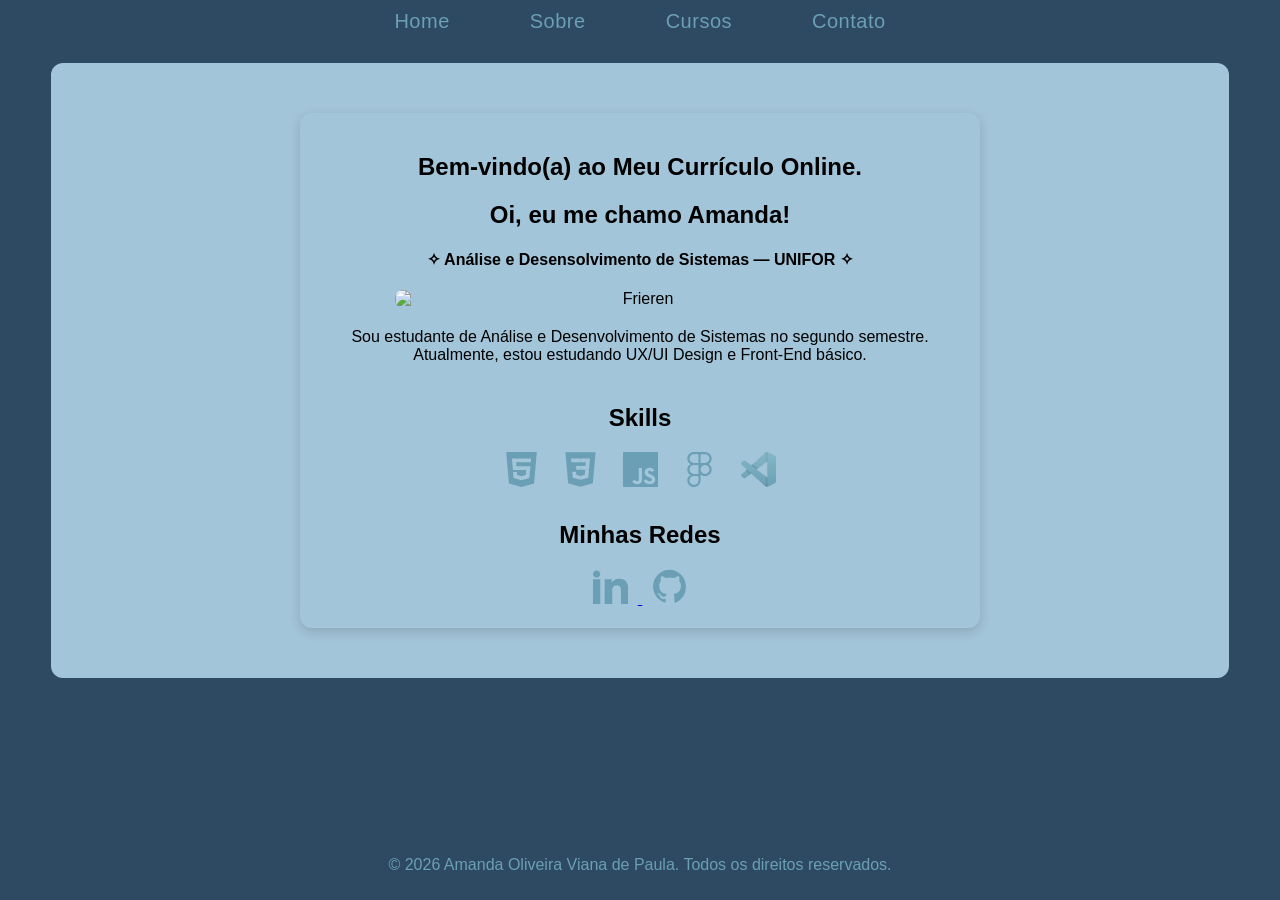
==== index.html @ 73c9b3f7 "Add files via upload" ====
<!DOCTYPE html>
<html lang="pt-br">
<head>
    <meta charset="UTF-8">
    <meta name="viewport" content="width=device-width, initial-scale=1.0">
    <link rel="stylesheet" href="styles.css">
    <title>Amanda Oliveira | Currículo Online</title>
</head>
<header>
    <nav>
        <ul>
        <li><a href="index.html">Home</a></li>  
        <li><a href="sobre.html">Sobre</a></li>  
        <li><a href="cursos.html">Cursos</a></li>  
        <li><a href="contato.html">Contato</a></li>  
        </ul>
    </nav>
</header>

<main>
    <section id="Home" class="container">
        <div class="item">
        <h1>Bem-vindo(a) ao Meu Currículo Online.</h1>
        <h2>Oi, eu me chamo Amanda!</h2>
        <h4>✧ Análise e Desensolvimento de Sistemas — UNIFOR ✧</h4>
        <img src="https://media1.tenor.com/m/rEOo9naX1yYAAAAd/anime-frieren.gif" alt="Frieren" class="frieren-gifs">
        <p>Sou estudante de Análise e Desenvolvimento de Sistemas no segundo semestre. Atualmente, estou estudando UX/UI Design e Front-End básico.</p>
        <h2 style="margin-top: 40px;">Skills</h2>
        <svg role="img" width="35" height="35" viewBox="0 0 24 24" fill="#6A9FB5" xmlns="http://www.w3.org/2000/svg"><title>HTML5</title><path d="M1.5 0h21l-1.91 21.563L11.977 24l-8.564-2.438L1.5 0zm7.031 9.75l-.232-2.718 10.059.003.23-2.622L5.412 4.41l.698 8.01h9.126l-.326 3.426-2.91.804-2.955-.81-.188-2.11H6.248l.33 4.171L12 19.351l5.379-1.443.744-8.157H8.531z"/></svg>
        <svg width="35" height="35" viewBox="0 0 128 128">
        <path fill="#6A9FB5" d="M18.814 114.123L8.76 1.352h110.48l-10.064 112.754-45.243 12.543-45.119-12.526z"></path><title>CSS3</title><path fill="#6A9FB5" d="M64.001 117.062l36.559-10.136 8.601-96.354h-45.16v106.49z"></path><path fill="#A3C5D9" d="M64.001 51.429h18.302l1.264-14.163H64.001V23.435h34.682l-.332 3.711-3.4 38.114h-30.95V51.429z"></path><path fill="#A3C5D9" d="M64.083 87.349l-.061.018-15.403-4.159-.985-11.031H33.752l1.937 21.717 28.331 7.863.063-.018v-14.39z"></path><path fill="#A3C5D9" d="M81.127 64.675l-1.666 18.522-15.426 4.164v14.39l28.354-7.858.208-2.337 2.406-26.881H81.127z"></path><path fill="#A3C5D9" d="M64.048 23.435v13.831H30.64l-.277-3.108-.63-7.012-.331-3.711h34.646zm-.047 27.996v13.831H48.792l-.277-3.108-.631-7.012-.33-3.711h16.447z"></path>
        </svg>
        <svg role="img" width="35" height="35" viewBox="0 0 24 24" fill="#6A9FB5" xmlns="http://www.w3.org/2000/svg"><title>JavaScript</title><path d="M0 0h24v24H0V0zm22.034 18.276c-.175-1.095-.888-2.015-3.003-2.873-.736-.345-1.554-.585-1.797-1.14-.091-.33-.105-.51-.046-.705.15-.646.915-.84 1.515-.66.39.12.75.42.976.9 1.034-.676 1.034-.676 1.755-1.125-.27-.42-.404-.601-.586-.78-.63-.705-1.469-1.065-2.834-1.034l-.705.089c-.676.165-1.32.525-1.71 1.005-1.14 1.291-.811 3.541.569 4.471 1.365 1.02 3.361 1.244 3.616 2.205.24 1.17-.87 1.545-1.966 1.41-.811-.18-1.26-.586-1.755-1.336l-1.83 1.051c.21.48.45.689.81 1.109 1.74 1.756 6.09 1.666 6.871-1.004.029-.09.24-.705.074-1.65l.046.067zm-8.983-7.245h-2.248c0 1.938-.009 3.864-.009 5.805 0 1.232.063 2.363-.138 2.711-.33.689-1.18.601-1.566.48-.396-.196-.597-.466-.83-.855-.063-.105-.11-.196-.127-.196l-1.825 1.125c.305.63.75 1.172 1.324 1.517.855.51 2.004.675 3.207.405.783-.226 1.458-.691 1.811-1.411.51-.93.402-2.07.397-3.346.012-2.054 0-4.109 0-6.179l.004-.056z"/></svg>
        <svg role="img" width="35" height="35" viewBox="0 0 24 24" fill="#6A9FB5" xmlns="http://www.w3.org/2000/svg"><title>Figma</title><path d="M15.852 8.981h-4.588V0h4.588c2.476 0 4.49 2.014 4.49 4.49s-2.014 4.491-4.49 4.491zM12.735 7.51h3.117c1.665 0 3.019-1.355 3.019-3.019s-1.355-3.019-3.019-3.019h-3.117V7.51zm0 1.471H8.148c-2.476 0-4.49-2.014-4.49-4.49S5.672 0 8.148 0h4.588v8.981zm-4.587-7.51c-1.665 0-3.019 1.355-3.019 3.019s1.354 3.02 3.019 3.02h3.117V1.471H8.148zm4.587 15.019H8.148c-2.476 0-4.49-2.014-4.49-4.49s2.014-4.49 4.49-4.49h4.588v8.98zM8.148 8.981c-1.665 0-3.019 1.355-3.019 3.019s1.355 3.019 3.019 3.019h3.117V8.981H8.148zM8.172 24c-2.489 0-4.515-2.014-4.515-4.49s2.014-4.49 4.49-4.49h4.588v4.441c0 2.503-2.047 4.539-4.563 4.539zm-.024-7.51a3.023 3.023 0 0 0-3.019 3.019c0 1.665 1.365 3.019 3.044 3.019 1.705 0 3.093-1.376 3.093-3.068v-2.97H8.148zm7.704 0h-.098c-2.476 0-4.49-2.014-4.49-4.49s2.014-4.49 4.49-4.49h.098c2.476 0 4.49 2.014 4.49 4.49s-2.014 4.49-4.49 4.49zm-.097-7.509c-1.665 0-3.019 1.355-3.019 3.019s1.355 3.019 3.019 3.019h.098c1.665 0 3.019-1.355 3.019-3.019s-1.355-3.019-3.019-3.019h-.098z"/></svg>
        <svg width="35" height="35" viewBox="0 0 128 128"><title>VS Code</title>
        <mask id="a" width="128" height="128" x="0" y="0" maskUnits="userSpaceOnUse" style="mask-type:alpha"><path fill="#6A9FB5" fill-rule="evenodd" d="M90.767 127.126a7.968 7.968 0 0 0 6.35-.244l26.353-12.681a8 8 0 0 0 4.53-7.209V21.009a8 8 0 0 0-4.53-7.21L97.117 1.12a7.97 7.97 0 0 0-9.093 1.548l-50.45 46.026L15.6 32.013a5.328 5.328 0 0 0-6.807.302l-7.048 6.411a5.335 5.335 0 0 0-.006 7.888L20.796 64 1.74 81.387a5.336 5.336 0 0 0 .006 7.887l7.048 6.411a5.327 5.327 0 0 0 6.807.303l21.974-16.68 50.45 46.025a7.96 7.96 0 0 0 2.743 1.793Zm5.252-92.183L57.74 64l38.28 29.058V34.943Z" clip-rule="evenodd"></path></mask><g mask="url(#a)"><path fill="#6A9FB5" d="M123.471 13.82 97.097 1.12A7.973 7.973 0 0 0 88 2.668L1.662 81.387a5.333 5.333 0 0 0 .006 7.887l7.052 6.411a5.333 5.333 0 0 0 6.811.303l103.971-78.875c3.488-2.646 8.498-.158 8.498 4.22v-.306a8.001 8.001 0 0 0-4.529-7.208Z"></path><g filter="url(#b)"><path fill="#6A9FB5" d="m123.471 114.181-26.374 12.698A7.973 7.973 0 0 1 88 125.333L1.662 46.613a5.333 5.333 0 0 1 .006-7.887l7.052-6.411a5.333 5.333 0 0 1 6.811-.303l103.971 78.874c3.488 2.647 8.498.159 8.498-4.219v.306a8.001 8.001 0 0 1-4.529 7.208Z"></path></g><g filter="url(#c)"><path fill="#6A9FB5" d="M97.098 126.882A7.977 7.977 0 0 1 88 125.333c2.952 2.952 8 .861 8-3.314V5.98c0-4.175-5.048-6.266-8-3.313a7.977 7.977 0 0 1 9.098-1.549L123.467 13.8A8 8 0 0 1 128 21.01v85.982a8 8 0 0 1-4.533 7.21l-26.369 12.681Z"></path></g><path fill="url(#d)" fill-rule="evenodd" d="M90.69 127.126a7.968 7.968 0 0 0 6.349-.244l26.353-12.681a8 8 0 0 0 4.53-7.21V21.009a8 8 0 0 0-4.53-7.21L97.039 1.12a7.97 7.97 0 0 0-9.093 1.548l-50.45 46.026-21.974-16.68a5.328 5.328 0 0 0-6.807.302l-7.048 6.411a5.336 5.336 0 0 0-.006 7.888L20.718 64 1.662 81.386a5.335 5.335 0 0 0 .006 7.888l7.048 6.411a5.328 5.328 0 0 0 6.807.303l21.975-16.681 50.45 46.026a7.959 7.959 0 0 0 2.742 1.793Zm5.252-92.184L57.662 64l38.28 29.057V34.943Z" clip-rule="evenodd" opacity="0.25" style="mix-blend-mode:overlay"></path></g><defs><filter id="b" width="144.744" height="113.408" x="-8.41115" y="22.5944" color-interpolation-filters="sRGB" filterUnits="userSpaceOnUse"><feFlood flood-opacity="0" result="BackgroundImageFix"></feFlood><feColorMatrix in="SourceAlpha" result="hardAlpha" values="0 0 0 0 0 0 0 0 0 0 0 0 0 0 0 0 0 0 127 0"></feColorMatrix><feOffset></feOffset><feGaussianBlur stdDeviation="4.16667"></feGaussianBlur><feColorMatrix values="0 0 0 0 0 0 0 0 0 0 0 0 0 0 0 0 0 0 0.25 0"></feColorMatrix><feBlend in2="BackgroundImageFix" mode="overlay" result="effect1_dropShadow_1_36"></feBlend><feBlend in="SourceGraphic" in2="effect1_dropShadow_1_36" result="shape"></feBlend></filter><filter id="c" width="56.6667" height="144.007" x="79.6667" y="-8.0035" color-interpolation-filters="sRGB" filterUnits="userSpaceOnUse"><feFlood flood-opacity="0" result="BackgroundImageFix"></feFlood><feColorMatrix in="SourceAlpha" result="hardAlpha" values="0 0 0 0 0 0 0 0 0 0 0 0 0 0 0 0 0 0 127 0"></feColorMatrix><feOffset></feOffset><feGaussianBlur stdDeviation="4.16667"></feGaussianBlur><feColorMatrix values="0 0 0 0 0 0 0 0 0 0 0 0 0 0 0 0 0 0 0.25 0"></feColorMatrix><feBlend in2="BackgroundImageFix" mode="overlay" result="effect1_dropShadow_1_36"></feBlend><feBlend in="SourceGraphic" in2="effect1_dropShadow_1_36" result="shape"></feBlend></filter><linearGradient id="d" x1="63.9222" x2="63.9222" y1="0.329902" y2="127.67" gradientUnits="userSpaceOnUse"><stop stop-color="#fff"></stop><stop offset="1" stop-color="#fff" stop-opacity="0"></stop></linearGradient></defs>
        </svg>
        <h2 style="margin-top: 30px;">Minhas Redes</h2>
       <a href="https://www.linkedin.com/in/amanda-oliveira-7553b13a8/" target="_blank">
       <svg width="35" height="35" viewBox="0 0 24 24" fill="#6A9FB5">
        <path d="M4.98 3.5C4.98 4.88 3.87 6 2.5 6S0 4.88 0 3.5 1.12 1 2.5 1 4.98 2.12 4.98 3.5zM0 24h5V7H0v17zM8 7h4.8v2.3h.1c.7-1.3 2.4-2.6 5-2.6 5.3 0 6.3 3.5 6.3 8v9.3h-5v-8.2c0-2-.04-4.6-2.8-4.6-2.8 0-3.2 2.2-3.2 4.4V24H8V7z"/>
        </svg>
        </a>
        <a href="https://github.com/amandaolivip" target="_blank">
        <svg width="35" height="35" viewBox="0 0 24 24" fill="#6A9FB5">
    <path d="M12 .5C5.73.5.75 5.7.75 12c0 5.1 3.29 9.45 7.86 10.98.58.1.79-.26.79-.57v-2.02c-3.2.7-3.87-1.38-3.87-1.38-.53-1.36-1.3-1.72-1.3-1.72-1.06-.74.08-.73.08-.73 1.17.08 1.79 1.23 1.79 1.23 1.04 1.8 2.73 1.28 3.4.98.1-.77.41-1.28.74-1.57-2.56-.3-5.25-1.32-5.25-5.85 0-1.29.45-2.35 1.19-3.18-.12-.3-.52-1.52.12-3.17 0 0 .97-.32 3.2 1.22a10.9 10.9 0 0 1 5.83 0c2.23-1.54 3.2-1.22 3.2-1.22.64 1.65.24 2.87.12 3.17.74.83 1.19 1.89 1.19 3.18 0 4.54-2.69 5.54-5.26 5.84.42.36.79 1.08.79 2.19v3.24c0 .31.21.67.8.56A11.5 11.5 0 0 0 23.25 12C23.25 5.7 18.27.5 12 .5z"/>
  </svg>
</a>
    </div>
    </section>
</main>

<footer>
    <p>&copy; 2026 Amanda Oliveira Viana de Paula. Todos os direitos reservados.</p>
</footer>

</body>
</body>
</html>
---- styles.css ----
/* Estilos gerais */
* {
  box-sizing: border-box;
}

body {
  background-color:#2E4A62;
  font-family: 'Franklin Gothic Medium', 'Arial Narrow', Arial, sans-serif; 
  margin: 0;
  padding: 0;
  display: flex;
  flex-direction: column;
  min-height: 100vh;
}

main {
  flex: 1;
}

header {
  color: #fff;
  padding: 10px 0;
}

nav ul {
  list-style-type: none;
  margin: 0;
  padding: 0;
  text-align: center;
  display: flex;
  justify-content: center;
}

nav ul li {
  margin: 0 15px;
}

nav ul li a {
  color: #6A9FB5;
  font-size: 18px;
  font-weight: 600;
  letter-spacing: 0.5px;
  text-decoration: none;
}

main {
  padding: 20px;
  text-align: center;
}

footer {
  color:#6A9FB5;
  text-align: center;
  padding: 10px 0;
  position: static;
  bottom: 0;
  width: 100%;
  margin: auto;
}

form {
  display: inline-block;
  text-align: left;
}

form label {
  display: block;
  margin-top: 10px;
}

form textarea {
  width: 100%;
  max-width: 400px;
  max-height: 400px;
}

/* Layouts de Seções */
section {
  margin: 20px 0;
}

.frieren-gifs {
  width: 100%;
  max-width: 490px;
  height:auto;
  display: block;
  margin: 0 auto;
  margin-bottom: 20px;
  border-radius: 8px;
}

.container {
 background-color: #A3C5D9;
 display: flex;
 flex-wrap: wrap;
 justify-content: center;
 padding: 10px;
 width: 100%;
 border-radius: 12px;
}

.item {
  padding: 20px;
  margin: 10px;
  flex: 1 1 300px;
  text-align: center;
  max-width: 500px;
  width:100%;
  border-radius: 12px;
  box-shadow: 0 4px 12px  
  rgba(0,0,0,0.15);
}
 

svg {
  transition: transform 0.2s;
  margin: 0 10px;
}

svg:hover {
  transform: scale(1.1);
}

#table-projetos {
  width:100%;
  text-align: center;
}

@media (min-width: 768px) {
  .container {
    width: 95%;
    max-width: 1500px;
    margin: 0 auto;
    padding: 40px;
  }
  .item {
    max-width: 680px;
    flex: 1 1 450px;
    transition: transform 0.2s ease;
  }
  .item:hover {
    transform: translateY(-3px);
  }
  nav ul {
    justify-content: center;
    gap: 30px;
  }
  nav ul li a {
    position: relative;
    font-size: 20px;
    font-weight: 500;
    text-decoration: none;
    padding: 6px 10px;
    border-radius: 10px;
    transition: all 0.2s ease;
  }
  nav ul li a::after {
    content: "";
    position: absolute;
    left: 50%;
    bottom: -4px;
    width: 0%;
    height: 2px;
    transition: width 0.25s ease;
    transform: translateX(-50%);
    background-color:#6A9FB5;
  }
  nav ul li a:hover::after {
    width: 70%;
  }
}

@media (max-width: 768px) {
  .item {
    max-width: 100%;
    padding: 15px;
  }
  h1 {
    font-size: 1.8rem;
  }
  h2 {
    font-size: 1.5rem;
  }
  h4 {
    font-size: 1rem;
  }
  p {
    font-size: 0.95rem;
    line-height: 1.5;
  }
  nav ul {
    flex-wrap: wrap;
    gap: 10px;
  }
  nav ul li {
    margin: 0;
  }
  nav ul li a {
    font-size: 16px;
    padding: 10px 14px;
    display: inline-block;
  }
  nav ul li a:active {
    transform: scale(0.95);
  }
}
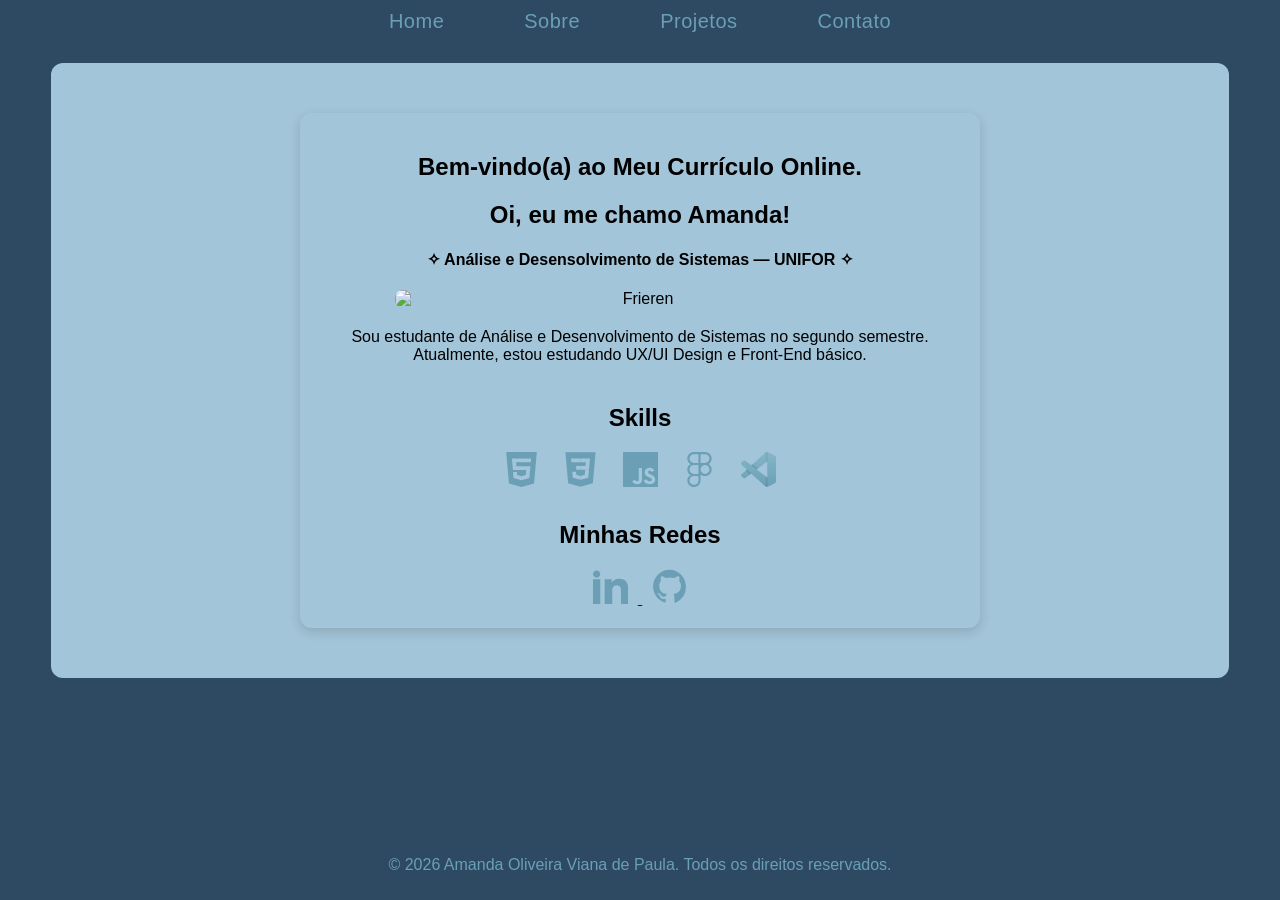
==== commit 58b1420f: "Add files via upload" ====
--- a/index.html
+++ b/index.html
@@ -11,7 +11,7 @@
         <ul>
         <li><a href="index.html">Home</a></li>  
         <li><a href="sobre.html">Sobre</a></li>  
-        <li><a href="cursos.html">Cursos</a></li>  
+        <li><a href="projetos.html">Projetos</a></li>  
         <li><a href="contato.html">Contato</a></li>  
         </ul>
     </nav>
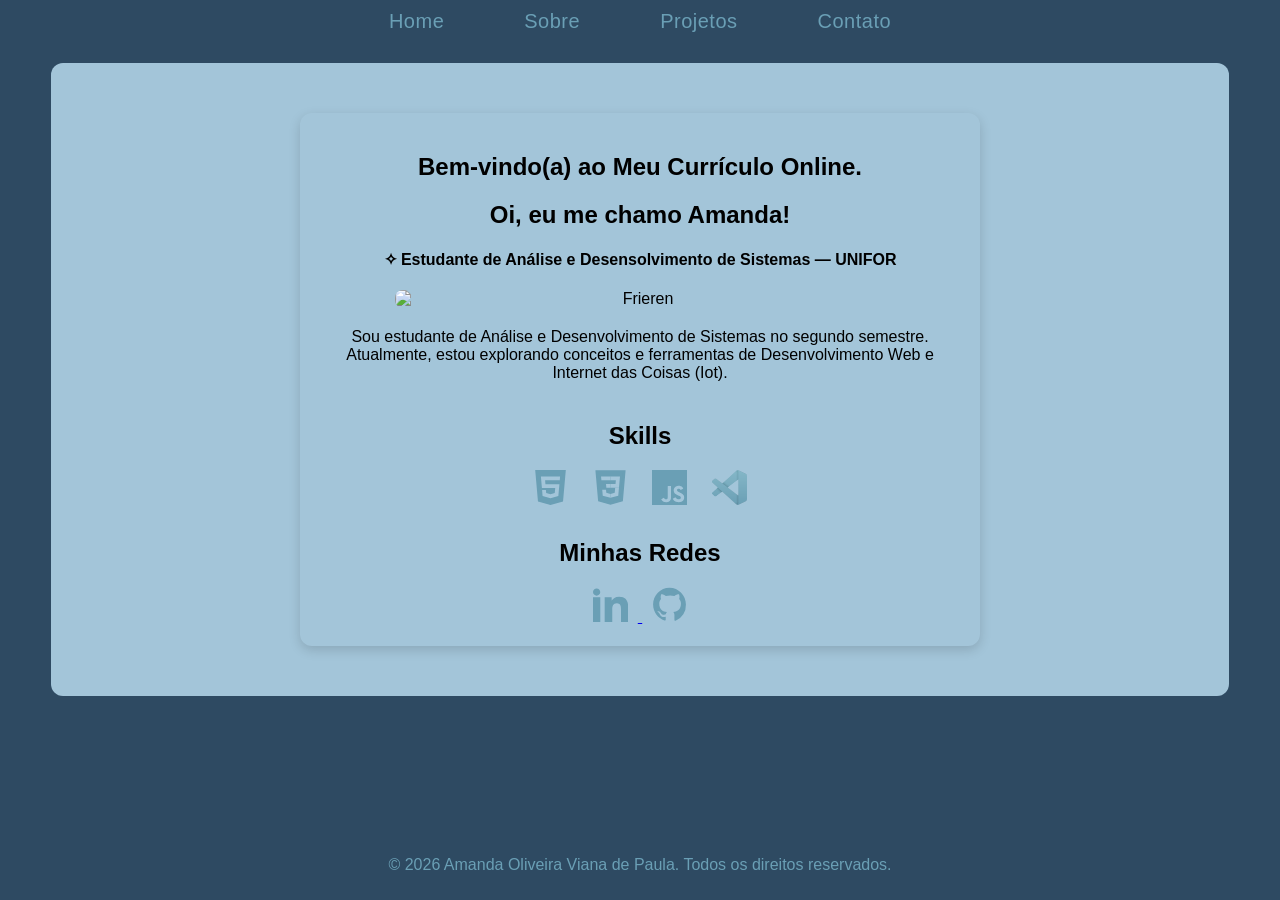
==== commit 834528ca: "Add files via upload" ====
--- a/index.html
+++ b/index.html
@@ -22,16 +22,15 @@
         <div class="item">
         <h1>Bem-vindo(a) ao Meu Currículo Online.</h1>
         <h2>Oi, eu me chamo Amanda!</h2>
-        <h4>✧ Análise e Desensolvimento de Sistemas — UNIFOR ✧</h4>
+        <h4>✧ Estudante de Análise e Desensolvimento de Sistemas — UNIFOR</h4>
         <img src="https://media1.tenor.com/m/rEOo9naX1yYAAAAd/anime-frieren.gif" alt="Frieren" class="frieren-gifs">
-        <p>Sou estudante de Análise e Desenvolvimento de Sistemas no segundo semestre. Atualmente, estou estudando UX/UI Design e Front-End básico.</p>
+        <p>Sou estudante de Análise e Desenvolvimento de Sistemas no segundo semestre. Atualmente, estou explorando conceitos e ferramentas de Desenvolvimento Web e Internet das Coisas (Iot).</p>
         <h2 style="margin-top: 40px;">Skills</h2>
         <svg role="img" width="35" height="35" viewBox="0 0 24 24" fill="#6A9FB5" xmlns="http://www.w3.org/2000/svg"><title>HTML5</title><path d="M1.5 0h21l-1.91 21.563L11.977 24l-8.564-2.438L1.5 0zm7.031 9.75l-.232-2.718 10.059.003.23-2.622L5.412 4.41l.698 8.01h9.126l-.326 3.426-2.91.804-2.955-.81-.188-2.11H6.248l.33 4.171L12 19.351l5.379-1.443.744-8.157H8.531z"/></svg>
         <svg width="35" height="35" viewBox="0 0 128 128">
         <path fill="#6A9FB5" d="M18.814 114.123L8.76 1.352h110.48l-10.064 112.754-45.243 12.543-45.119-12.526z"></path><title>CSS3</title><path fill="#6A9FB5" d="M64.001 117.062l36.559-10.136 8.601-96.354h-45.16v106.49z"></path><path fill="#A3C5D9" d="M64.001 51.429h18.302l1.264-14.163H64.001V23.435h34.682l-.332 3.711-3.4 38.114h-30.95V51.429z"></path><path fill="#A3C5D9" d="M64.083 87.349l-.061.018-15.403-4.159-.985-11.031H33.752l1.937 21.717 28.331 7.863.063-.018v-14.39z"></path><path fill="#A3C5D9" d="M81.127 64.675l-1.666 18.522-15.426 4.164v14.39l28.354-7.858.208-2.337 2.406-26.881H81.127z"></path><path fill="#A3C5D9" d="M64.048 23.435v13.831H30.64l-.277-3.108-.63-7.012-.331-3.711h34.646zm-.047 27.996v13.831H48.792l-.277-3.108-.631-7.012-.33-3.711h16.447z"></path>
         </svg>
         <svg role="img" width="35" height="35" viewBox="0 0 24 24" fill="#6A9FB5" xmlns="http://www.w3.org/2000/svg"><title>JavaScript</title><path d="M0 0h24v24H0V0zm22.034 18.276c-.175-1.095-.888-2.015-3.003-2.873-.736-.345-1.554-.585-1.797-1.14-.091-.33-.105-.51-.046-.705.15-.646.915-.84 1.515-.66.39.12.75.42.976.9 1.034-.676 1.034-.676 1.755-1.125-.27-.42-.404-.601-.586-.78-.63-.705-1.469-1.065-2.834-1.034l-.705.089c-.676.165-1.32.525-1.71 1.005-1.14 1.291-.811 3.541.569 4.471 1.365 1.02 3.361 1.244 3.616 2.205.24 1.17-.87 1.545-1.966 1.41-.811-.18-1.26-.586-1.755-1.336l-1.83 1.051c.21.48.45.689.81 1.109 1.74 1.756 6.09 1.666 6.871-1.004.029-.09.24-.705.074-1.65l.046.067zm-8.983-7.245h-2.248c0 1.938-.009 3.864-.009 5.805 0 1.232.063 2.363-.138 2.711-.33.689-1.18.601-1.566.48-.396-.196-.597-.466-.83-.855-.063-.105-.11-.196-.127-.196l-1.825 1.125c.305.63.75 1.172 1.324 1.517.855.51 2.004.675 3.207.405.783-.226 1.458-.691 1.811-1.411.51-.93.402-2.07.397-3.346.012-2.054 0-4.109 0-6.179l.004-.056z"/></svg>
-        <svg role="img" width="35" height="35" viewBox="0 0 24 24" fill="#6A9FB5" xmlns="http://www.w3.org/2000/svg"><title>Figma</title><path d="M15.852 8.981h-4.588V0h4.588c2.476 0 4.49 2.014 4.49 4.49s-2.014 4.491-4.49 4.491zM12.735 7.51h3.117c1.665 0 3.019-1.355 3.019-3.019s-1.355-3.019-3.019-3.019h-3.117V7.51zm0 1.471H8.148c-2.476 0-4.49-2.014-4.49-4.49S5.672 0 8.148 0h4.588v8.981zm-4.587-7.51c-1.665 0-3.019 1.355-3.019 3.019s1.354 3.02 3.019 3.02h3.117V1.471H8.148zm4.587 15.019H8.148c-2.476 0-4.49-2.014-4.49-4.49s2.014-4.49 4.49-4.49h4.588v8.98zM8.148 8.981c-1.665 0-3.019 1.355-3.019 3.019s1.355 3.019 3.019 3.019h3.117V8.981H8.148zM8.172 24c-2.489 0-4.515-2.014-4.515-4.49s2.014-4.49 4.49-4.49h4.588v4.441c0 2.503-2.047 4.539-4.563 4.539zm-.024-7.51a3.023 3.023 0 0 0-3.019 3.019c0 1.665 1.365 3.019 3.044 3.019 1.705 0 3.093-1.376 3.093-3.068v-2.97H8.148zm7.704 0h-.098c-2.476 0-4.49-2.014-4.49-4.49s2.014-4.49 4.49-4.49h.098c2.476 0 4.49 2.014 4.49 4.49s-2.014 4.49-4.49 4.49zm-.097-7.509c-1.665 0-3.019 1.355-3.019 3.019s1.355 3.019 3.019 3.019h.098c1.665 0 3.019-1.355 3.019-3.019s-1.355-3.019-3.019-3.019h-.098z"/></svg>
         <svg width="35" height="35" viewBox="0 0 128 128"><title>VS Code</title>
         <mask id="a" width="128" height="128" x="0" y="0" maskUnits="userSpaceOnUse" style="mask-type:alpha"><path fill="#6A9FB5" fill-rule="evenodd" d="M90.767 127.126a7.968 7.968 0 0 0 6.35-.244l26.353-12.681a8 8 0 0 0 4.53-7.209V21.009a8 8 0 0 0-4.53-7.21L97.117 1.12a7.97 7.97 0 0 0-9.093 1.548l-50.45 46.026L15.6 32.013a5.328 5.328 0 0 0-6.807.302l-7.048 6.411a5.335 5.335 0 0 0-.006 7.888L20.796 64 1.74 81.387a5.336 5.336 0 0 0 .006 7.887l7.048 6.411a5.327 5.327 0 0 0 6.807.303l21.974-16.68 50.45 46.025a7.96 7.96 0 0 0 2.743 1.793Zm5.252-92.183L57.74 64l38.28 29.058V34.943Z" clip-rule="evenodd"></path></mask><g mask="url(#a)"><path fill="#6A9FB5" d="M123.471 13.82 97.097 1.12A7.973 7.973 0 0 0 88 2.668L1.662 81.387a5.333 5.333 0 0 0 .006 7.887l7.052 6.411a5.333 5.333 0 0 0 6.811.303l103.971-78.875c3.488-2.646 8.498-.158 8.498 4.22v-.306a8.001 8.001 0 0 0-4.529-7.208Z"></path><g filter="url(#b)"><path fill="#6A9FB5" d="m123.471 114.181-26.374 12.698A7.973 7.973 0 0 1 88 125.333L1.662 46.613a5.333 5.333 0 0 1 .006-7.887l7.052-6.411a5.333 5.333 0 0 1 6.811-.303l103.971 78.874c3.488 2.647 8.498.159 8.498-4.219v.306a8.001 8.001 0 0 1-4.529 7.208Z"></path></g><g filter="url(#c)"><path fill="#6A9FB5" d="M97.098 126.882A7.977 7.977 0 0 1 88 125.333c2.952 2.952 8 .861 8-3.314V5.98c0-4.175-5.048-6.266-8-3.313a7.977 7.977 0 0 1 9.098-1.549L123.467 13.8A8 8 0 0 1 128 21.01v85.982a8 8 0 0 1-4.533 7.21l-26.369 12.681Z"></path></g><path fill="url(#d)" fill-rule="evenodd" d="M90.69 127.126a7.968 7.968 0 0 0 6.349-.244l26.353-12.681a8 8 0 0 0 4.53-7.21V21.009a8 8 0 0 0-4.53-7.21L97.039 1.12a7.97 7.97 0 0 0-9.093 1.548l-50.45 46.026-21.974-16.68a5.328 5.328 0 0 0-6.807.302l-7.048 6.411a5.336 5.336 0 0 0-.006 7.888L20.718 64 1.662 81.386a5.335 5.335 0 0 0 .006 7.888l7.048 6.411a5.328 5.328 0 0 0 6.807.303l21.975-16.681 50.45 46.026a7.959 7.959 0 0 0 2.742 1.793Zm5.252-92.184L57.662 64l38.28 29.057V34.943Z" clip-rule="evenodd" opacity="0.25" style="mix-blend-mode:overlay"></path></g><defs><filter id="b" width="144.744" height="113.408" x="-8.41115" y="22.5944" color-interpolation-filters="sRGB" filterUnits="userSpaceOnUse"><feFlood flood-opacity="0" result="BackgroundImageFix"></feFlood><feColorMatrix in="SourceAlpha" result="hardAlpha" values="0 0 0 0 0 0 0 0 0 0 0 0 0 0 0 0 0 0 127 0"></feColorMatrix><feOffset></feOffset><feGaussianBlur stdDeviation="4.16667"></feGaussianBlur><feColorMatrix values="0 0 0 0 0 0 0 0 0 0 0 0 0 0 0 0 0 0 0.25 0"></feColorMatrix><feBlend in2="BackgroundImageFix" mode="overlay" result="effect1_dropShadow_1_36"></feBlend><feBlend in="SourceGraphic" in2="effect1_dropShadow_1_36" result="shape"></feBlend></filter><filter id="c" width="56.6667" height="144.007" x="79.6667" y="-8.0035" color-interpolation-filters="sRGB" filterUnits="userSpaceOnUse"><feFlood flood-opacity="0" result="BackgroundImageFix"></feFlood><feColorMatrix in="SourceAlpha" result="hardAlpha" values="0 0 0 0 0 0 0 0 0 0 0 0 0 0 0 0 0 0 127 0"></feColorMatrix><feOffset></feOffset><feGaussianBlur stdDeviation="4.16667"></feGaussianBlur><feColorMatrix values="0 0 0 0 0 0 0 0 0 0 0 0 0 0 0 0 0 0 0.25 0"></feColorMatrix><feBlend in2="BackgroundImageFix" mode="overlay" result="effect1_dropShadow_1_36"></feBlend><feBlend in="SourceGraphic" in2="effect1_dropShadow_1_36" result="shape"></feBlend></filter><linearGradient id="d" x1="63.9222" x2="63.9222" y1="0.329902" y2="127.67" gradientUnits="userSpaceOnUse"><stop stop-color="#fff"></stop><stop offset="1" stop-color="#fff" stop-opacity="0"></stop></linearGradient></defs>
         </svg>
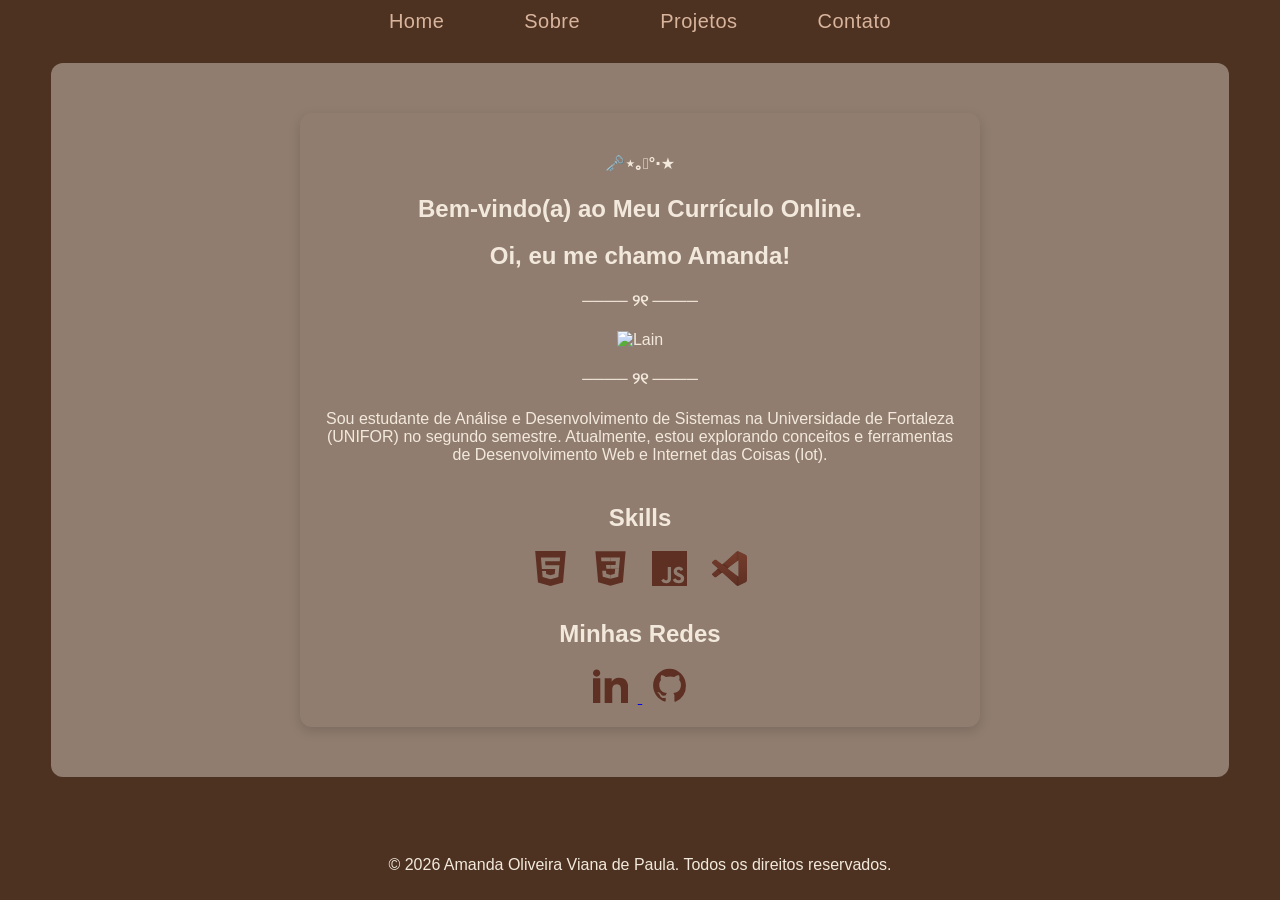
==== commit 5ffe504f: "Add files via upload" ====
--- a/index.html
+++ b/index.html
@@ -20,28 +20,30 @@
 <main>
     <section id="Home" class="container">
         <div class="item">
+        <h4>🗝️⋆｡𖦹°‧★</h4>
         <h1>Bem-vindo(a) ao Meu Currículo Online.</h1>
         <h2>Oi, eu me chamo Amanda!</h2>
-        <h4>✧ Estudante de Análise e Desensolvimento de Sistemas — UNIFOR</h4>
-        <img src="https://media1.tenor.com/m/rEOo9naX1yYAAAAd/anime-frieren.gif" alt="Frieren" class="frieren-gifs">
-        <p>Sou estudante de Análise e Desenvolvimento de Sistemas no segundo semestre. Atualmente, estou explorando conceitos e ferramentas de Desenvolvimento Web e Internet das Coisas (Iot).</p>
+        <h4>──── ୨୧ ────</h4>
+        <img src="https://giffiles.alphacoders.com/171/171474.gif" alt="Lain" class="lain.gifs">
+        <h4>──── ୨୧ ────</h4>
+        <p>Sou estudante de Análise e Desenvolvimento de Sistemas na Universidade de Fortaleza (UNIFOR) no segundo semestre. Atualmente, estou explorando conceitos e ferramentas de Desenvolvimento Web e Internet das Coisas (Iot).</p>
         <h2 style="margin-top: 40px;">Skills</h2>
-        <svg role="img" width="35" height="35" viewBox="0 0 24 24" fill="#6A9FB5" xmlns="http://www.w3.org/2000/svg"><title>HTML5</title><path d="M1.5 0h21l-1.91 21.563L11.977 24l-8.564-2.438L1.5 0zm7.031 9.75l-.232-2.718 10.059.003.23-2.622L5.412 4.41l.698 8.01h9.126l-.326 3.426-2.91.804-2.955-.81-.188-2.11H6.248l.33 4.171L12 19.351l5.379-1.443.744-8.157H8.531z"/></svg>
+        <svg role="img" width="35" height="35" viewBox="0 0 24 24" fill="#5E3023" xmlns="http://www.w3.org/2000/svg"><title>HTML5</title><path d="M1.5 0h21l-1.91 21.563L11.977 24l-8.564-2.438L1.5 0zm7.031 9.75l-.232-2.718 10.059.003.23-2.622L5.412 4.41l.698 8.01h9.126l-.326 3.426-2.91.804-2.955-.81-.188-2.11H6.248l.33 4.171L12 19.351l5.379-1.443.744-8.157H8.531z"/></svg>
         <svg width="35" height="35" viewBox="0 0 128 128">
-        <path fill="#6A9FB5" d="M18.814 114.123L8.76 1.352h110.48l-10.064 112.754-45.243 12.543-45.119-12.526z"></path><title>CSS3</title><path fill="#6A9FB5" d="M64.001 117.062l36.559-10.136 8.601-96.354h-45.16v106.49z"></path><path fill="#A3C5D9" d="M64.001 51.429h18.302l1.264-14.163H64.001V23.435h34.682l-.332 3.711-3.4 38.114h-30.95V51.429z"></path><path fill="#A3C5D9" d="M64.083 87.349l-.061.018-15.403-4.159-.985-11.031H33.752l1.937 21.717 28.331 7.863.063-.018v-14.39z"></path><path fill="#A3C5D9" d="M81.127 64.675l-1.666 18.522-15.426 4.164v14.39l28.354-7.858.208-2.337 2.406-26.881H81.127z"></path><path fill="#A3C5D9" d="M64.048 23.435v13.831H30.64l-.277-3.108-.63-7.012-.331-3.711h34.646zm-.047 27.996v13.831H48.792l-.277-3.108-.631-7.012-.33-3.711h16.447z"></path>
+        <path fill="#5E3023" d="M18.814 114.123L8.76 1.352h110.48l-10.064 112.754-45.243 12.543-45.119-12.526z"></path><title>CSS3</title><path fill="#5E3023" d="M64.001 117.062l36.559-10.136 8.601-96.354h-45.16v106.49z"></path><path fill="#907D6F" d="M64.001 51.429h18.302l1.264-14.163H64.001V23.435h34.682l-.332 3.711-3.4 38.114h-30.95V51.429z"></path><path fill="#907D6F" d="M64.083 87.349l-.061.018-15.403-4.159-.985-11.031H33.752l1.937 21.717 28.331 7.863.063-.018v-14.39z"></path><path fill="#907D6F" d="M81.127 64.675l-1.666 18.522-15.426 4.164v14.39l28.354-7.858.208-2.337 2.406-26.881H81.127z"></path><path fill="#907D6F" d="M64.048 23.435v13.831H30.64l-.277-3.108-.63-7.012-.331-3.711h34.646zm-.047 27.996v13.831H48.792l-.277-3.108-.631-7.012-.33-3.711h16.447z"></path>
         </svg>
-        <svg role="img" width="35" height="35" viewBox="0 0 24 24" fill="#6A9FB5" xmlns="http://www.w3.org/2000/svg"><title>JavaScript</title><path d="M0 0h24v24H0V0zm22.034 18.276c-.175-1.095-.888-2.015-3.003-2.873-.736-.345-1.554-.585-1.797-1.14-.091-.33-.105-.51-.046-.705.15-.646.915-.84 1.515-.66.39.12.75.42.976.9 1.034-.676 1.034-.676 1.755-1.125-.27-.42-.404-.601-.586-.78-.63-.705-1.469-1.065-2.834-1.034l-.705.089c-.676.165-1.32.525-1.71 1.005-1.14 1.291-.811 3.541.569 4.471 1.365 1.02 3.361 1.244 3.616 2.205.24 1.17-.87 1.545-1.966 1.41-.811-.18-1.26-.586-1.755-1.336l-1.83 1.051c.21.48.45.689.81 1.109 1.74 1.756 6.09 1.666 6.871-1.004.029-.09.24-.705.074-1.65l.046.067zm-8.983-7.245h-2.248c0 1.938-.009 3.864-.009 5.805 0 1.232.063 2.363-.138 2.711-.33.689-1.18.601-1.566.48-.396-.196-.597-.466-.83-.855-.063-.105-.11-.196-.127-.196l-1.825 1.125c.305.63.75 1.172 1.324 1.517.855.51 2.004.675 3.207.405.783-.226 1.458-.691 1.811-1.411.51-.93.402-2.07.397-3.346.012-2.054 0-4.109 0-6.179l.004-.056z"/></svg>
+        <svg role="img" width="35" height="35" viewBox="0 0 24 24" fill="#5E3023" xmlns="http://www.w3.org/2000/svg"><title>JavaScript</title><path d="M0 0h24v24H0V0zm22.034 18.276c-.175-1.095-.888-2.015-3.003-2.873-.736-.345-1.554-.585-1.797-1.14-.091-.33-.105-.51-.046-.705.15-.646.915-.84 1.515-.66.39.12.75.42.976.9 1.034-.676 1.034-.676 1.755-1.125-.27-.42-.404-.601-.586-.78-.63-.705-1.469-1.065-2.834-1.034l-.705.089c-.676.165-1.32.525-1.71 1.005-1.14 1.291-.811 3.541.569 4.471 1.365 1.02 3.361 1.244 3.616 2.205.24 1.17-.87 1.545-1.966 1.41-.811-.18-1.26-.586-1.755-1.336l-1.83 1.051c.21.48.45.689.81 1.109 1.74 1.756 6.09 1.666 6.871-1.004.029-.09.24-.705.074-1.65l.046.067zm-8.983-7.245h-2.248c0 1.938-.009 3.864-.009 5.805 0 1.232.063 2.363-.138 2.711-.33.689-1.18.601-1.566.48-.396-.196-.597-.466-.83-.855-.063-.105-.11-.196-.127-.196l-1.825 1.125c.305.63.75 1.172 1.324 1.517.855.51 2.004.675 3.207.405.783-.226 1.458-.691 1.811-1.411.51-.93.402-2.07.397-3.346.012-2.054 0-4.109 0-6.179l.004-.056z"/></svg>
         <svg width="35" height="35" viewBox="0 0 128 128"><title>VS Code</title>
-        <mask id="a" width="128" height="128" x="0" y="0" maskUnits="userSpaceOnUse" style="mask-type:alpha"><path fill="#6A9FB5" fill-rule="evenodd" d="M90.767 127.126a7.968 7.968 0 0 0 6.35-.244l26.353-12.681a8 8 0 0 0 4.53-7.209V21.009a8 8 0 0 0-4.53-7.21L97.117 1.12a7.97 7.97 0 0 0-9.093 1.548l-50.45 46.026L15.6 32.013a5.328 5.328 0 0 0-6.807.302l-7.048 6.411a5.335 5.335 0 0 0-.006 7.888L20.796 64 1.74 81.387a5.336 5.336 0 0 0 .006 7.887l7.048 6.411a5.327 5.327 0 0 0 6.807.303l21.974-16.68 50.45 46.025a7.96 7.96 0 0 0 2.743 1.793Zm5.252-92.183L57.74 64l38.28 29.058V34.943Z" clip-rule="evenodd"></path></mask><g mask="url(#a)"><path fill="#6A9FB5" d="M123.471 13.82 97.097 1.12A7.973 7.973 0 0 0 88 2.668L1.662 81.387a5.333 5.333 0 0 0 .006 7.887l7.052 6.411a5.333 5.333 0 0 0 6.811.303l103.971-78.875c3.488-2.646 8.498-.158 8.498 4.22v-.306a8.001 8.001 0 0 0-4.529-7.208Z"></path><g filter="url(#b)"><path fill="#6A9FB5" d="m123.471 114.181-26.374 12.698A7.973 7.973 0 0 1 88 125.333L1.662 46.613a5.333 5.333 0 0 1 .006-7.887l7.052-6.411a5.333 5.333 0 0 1 6.811-.303l103.971 78.874c3.488 2.647 8.498.159 8.498-4.219v.306a8.001 8.001 0 0 1-4.529 7.208Z"></path></g><g filter="url(#c)"><path fill="#6A9FB5" d="M97.098 126.882A7.977 7.977 0 0 1 88 125.333c2.952 2.952 8 .861 8-3.314V5.98c0-4.175-5.048-6.266-8-3.313a7.977 7.977 0 0 1 9.098-1.549L123.467 13.8A8 8 0 0 1 128 21.01v85.982a8 8 0 0 1-4.533 7.21l-26.369 12.681Z"></path></g><path fill="url(#d)" fill-rule="evenodd" d="M90.69 127.126a7.968 7.968 0 0 0 6.349-.244l26.353-12.681a8 8 0 0 0 4.53-7.21V21.009a8 8 0 0 0-4.53-7.21L97.039 1.12a7.97 7.97 0 0 0-9.093 1.548l-50.45 46.026-21.974-16.68a5.328 5.328 0 0 0-6.807.302l-7.048 6.411a5.336 5.336 0 0 0-.006 7.888L20.718 64 1.662 81.386a5.335 5.335 0 0 0 .006 7.888l7.048 6.411a5.328 5.328 0 0 0 6.807.303l21.975-16.681 50.45 46.026a7.959 7.959 0 0 0 2.742 1.793Zm5.252-92.184L57.662 64l38.28 29.057V34.943Z" clip-rule="evenodd" opacity="0.25" style="mix-blend-mode:overlay"></path></g><defs><filter id="b" width="144.744" height="113.408" x="-8.41115" y="22.5944" color-interpolation-filters="sRGB" filterUnits="userSpaceOnUse"><feFlood flood-opacity="0" result="BackgroundImageFix"></feFlood><feColorMatrix in="SourceAlpha" result="hardAlpha" values="0 0 0 0 0 0 0 0 0 0 0 0 0 0 0 0 0 0 127 0"></feColorMatrix><feOffset></feOffset><feGaussianBlur stdDeviation="4.16667"></feGaussianBlur><feColorMatrix values="0 0 0 0 0 0 0 0 0 0 0 0 0 0 0 0 0 0 0.25 0"></feColorMatrix><feBlend in2="BackgroundImageFix" mode="overlay" result="effect1_dropShadow_1_36"></feBlend><feBlend in="SourceGraphic" in2="effect1_dropShadow_1_36" result="shape"></feBlend></filter><filter id="c" width="56.6667" height="144.007" x="79.6667" y="-8.0035" color-interpolation-filters="sRGB" filterUnits="userSpaceOnUse"><feFlood flood-opacity="0" result="BackgroundImageFix"></feFlood><feColorMatrix in="SourceAlpha" result="hardAlpha" values="0 0 0 0 0 0 0 0 0 0 0 0 0 0 0 0 0 0 127 0"></feColorMatrix><feOffset></feOffset><feGaussianBlur stdDeviation="4.16667"></feGaussianBlur><feColorMatrix values="0 0 0 0 0 0 0 0 0 0 0 0 0 0 0 0 0 0 0.25 0"></feColorMatrix><feBlend in2="BackgroundImageFix" mode="overlay" result="effect1_dropShadow_1_36"></feBlend><feBlend in="SourceGraphic" in2="effect1_dropShadow_1_36" result="shape"></feBlend></filter><linearGradient id="d" x1="63.9222" x2="63.9222" y1="0.329902" y2="127.67" gradientUnits="userSpaceOnUse"><stop stop-color="#fff"></stop><stop offset="1" stop-color="#fff" stop-opacity="0"></stop></linearGradient></defs>
+        <mask id="a" width="128" height="128" x="0" y="0" maskUnits="userSpaceOnUse" style="mask-type:alpha"><path fill="#5E3023" fill-rule="evenodd" d="M90.767 127.126a7.968 7.968 0 0 0 6.35-.244l26.353-12.681a8 8 0 0 0 4.53-7.209V21.009a8 8 0 0 0-4.53-7.21L97.117 1.12a7.97 7.97 0 0 0-9.093 1.548l-50.45 46.026L15.6 32.013a5.328 5.328 0 0 0-6.807.302l-7.048 6.411a5.335 5.335 0 0 0-.006 7.888L20.796 64 1.74 81.387a5.336 5.336 0 0 0 .006 7.887l7.048 6.411a5.327 5.327 0 0 0 6.807.303l21.974-16.68 50.45 46.025a7.96 7.96 0 0 0 2.743 1.793Zm5.252-92.183L57.74 64l38.28 29.058V34.943Z" clip-rule="evenodd"></path></mask><g mask="url(#a)"><path fill="#5E3023" d="M123.471 13.82 97.097 1.12A7.973 7.973 0 0 0 88 2.668L1.662 81.387a5.333 5.333 0 0 0 .006 7.887l7.052 6.411a5.333 5.333 0 0 0 6.811.303l103.971-78.875c3.488-2.646 8.498-.158 8.498 4.22v-.306a8.001 8.001 0 0 0-4.529-7.208Z"></path><g filter="url(#b)"><path fill="#5E3023" d="m123.471 114.181-26.374 12.698A7.973 7.973 0 0 1 88 125.333L1.662 46.613a5.333 5.333 0 0 1 .006-7.887l7.052-6.411a5.333 5.333 0 0 1 6.811-.303l103.971 78.874c3.488 2.647 8.498.159 8.498-4.219v.306a8.001 8.001 0 0 1-4.529 7.208Z"></path></g><g filter="url(#c)"><path fill="#5E3023" d="M97.098 126.882A7.977 7.977 0 0 1 88 125.333c2.952 2.952 8 .861 8-3.314V5.98c0-4.175-5.048-6.266-8-3.313a7.977 7.977 0 0 1 9.098-1.549L123.467 13.8A8 8 0 0 1 128 21.01v85.982a8 8 0 0 1-4.533 7.21l-26.369 12.681Z"></path></g><path fill="url(#d)" fill-rule="evenodd" d="M90.69 127.126a7.968 7.968 0 0 0 6.349-.244l26.353-12.681a8 8 0 0 0 4.53-7.21V21.009a8 8 0 0 0-4.53-7.21L97.039 1.12a7.97 7.97 0 0 0-9.093 1.548l-50.45 46.026-21.974-16.68a5.328 5.328 0 0 0-6.807.302l-7.048 6.411a5.336 5.336 0 0 0-.006 7.888L20.718 64 1.662 81.386a5.335 5.335 0 0 0 .006 7.888l7.048 6.411a5.328 5.328 0 0 0 6.807.303l21.975-16.681 50.45 46.026a7.959 7.959 0 0 0 2.742 1.793Zm5.252-92.184L57.662 64l38.28 29.057V34.943Z" clip-rule="evenodd" opacity="0.25" style="mix-blend-mode:overlay"></path></g><defs><filter id="b" width="144.744" height="113.408" x="-8.41115" y="22.5944" color-interpolation-filters="sRGB" filterUnits="userSpaceOnUse"><feFlood flood-opacity="0" result="BackgroundImageFix"></feFlood><feColorMatrix in="SourceAlpha" result="hardAlpha" values="0 0 0 0 0 0 0 0 0 0 0 0 0 0 0 0 0 0 127 0"></feColorMatrix><feOffset></feOffset><feGaussianBlur stdDeviation="4.16667"></feGaussianBlur><feColorMatrix values="0 0 0 0 0 0 0 0 0 0 0 0 0 0 0 0 0 0 0.25 0"></feColorMatrix><feBlend in2="BackgroundImageFix" mode="overlay" result="effect1_dropShadow_1_36"></feBlend><feBlend in="SourceGraphic" in2="effect1_dropShadow_1_36" result="shape"></feBlend></filter><filter id="c" width="56.6667" height="144.007" x="79.6667" y="-8.0035" color-interpolation-filters="sRGB" filterUnits="userSpaceOnUse"><feFlood flood-opacity="0" result="BackgroundImageFix"></feFlood><feColorMatrix in="SourceAlpha" result="hardAlpha" values="0 0 0 0 0 0 0 0 0 0 0 0 0 0 0 0 0 0 127 0"></feColorMatrix><feOffset></feOffset><feGaussianBlur stdDeviation="4.16667"></feGaussianBlur><feColorMatrix values="0 0 0 0 0 0 0 0 0 0 0 0 0 0 0 0 0 0 0.25 0"></feColorMatrix><feBlend in2="BackgroundImageFix" mode="overlay" result="effect1_dropShadow_1_36"></feBlend><feBlend in="SourceGraphic" in2="effect1_dropShadow_1_36" result="shape"></feBlend></filter><linearGradient id="d" x1="63.9222" x2="63.9222" y1="0.329902" y2="127.67" gradientUnits="userSpaceOnUse"><stop stop-color="#fff"></stop><stop offset="1" stop-color="#fff" stop-opacity="0"></stop></linearGradient></defs>
         </svg>
         <h2 style="margin-top: 30px;">Minhas Redes</h2>
        <a href="https://www.linkedin.com/in/amanda-oliveira-7553b13a8/" target="_blank">
-       <svg width="35" height="35" viewBox="0 0 24 24" fill="#6A9FB5">
+       <svg width="35" height="35" viewBox="0 0 24 24" fill="#5E3023">
         <path d="M4.98 3.5C4.98 4.88 3.87 6 2.5 6S0 4.88 0 3.5 1.12 1 2.5 1 4.98 2.12 4.98 3.5zM0 24h5V7H0v17zM8 7h4.8v2.3h.1c.7-1.3 2.4-2.6 5-2.6 5.3 0 6.3 3.5 6.3 8v9.3h-5v-8.2c0-2-.04-4.6-2.8-4.6-2.8 0-3.2 2.2-3.2 4.4V24H8V7z"/>
         </svg>
         </a>
         <a href="https://github.com/amandaolivip" target="_blank">
-        <svg width="35" height="35" viewBox="0 0 24 24" fill="#6A9FB5">
+        <svg width="35" height="35" viewBox="0 0 24 24" fill="#5E3023">
     <path d="M12 .5C5.73.5.75 5.7.75 12c0 5.1 3.29 9.45 7.86 10.98.58.1.79-.26.79-.57v-2.02c-3.2.7-3.87-1.38-3.87-1.38-.53-1.36-1.3-1.72-1.3-1.72-1.06-.74.08-.73.08-.73 1.17.08 1.79 1.23 1.79 1.23 1.04 1.8 2.73 1.28 3.4.98.1-.77.41-1.28.74-1.57-2.56-.3-5.25-1.32-5.25-5.85 0-1.29.45-2.35 1.19-3.18-.12-.3-.52-1.52.12-3.17 0 0 .97-.32 3.2 1.22a10.9 10.9 0 0 1 5.83 0c2.23-1.54 3.2-1.22 3.2-1.22.64 1.65.24 2.87.12 3.17.74.83 1.19 1.89 1.19 3.18 0 4.54-2.69 5.54-5.26 5.84.42.36.79 1.08.79 2.19v3.24c0 .31.21.67.8.56A11.5 11.5 0 0 0 23.25 12C23.25 5.7 18.27.5 12 .5z"/>
   </svg>
 </a>
--- a/styles.css
+++ b/styles.css
@@ -4,8 +4,9 @@
 }
 
 body {
-  background-color:#2E4A62;
+  background-color:#4D3221;
   font-family: 'Franklin Gothic Medium', 'Arial Narrow', Arial, sans-serif; 
+  color: #F2E9DC;
   margin: 0;
   padding: 0;
   display: flex;
@@ -36,7 +37,7 @@
 }
 
 nav ul li a {
-  color: #6A9FB5;
+  color: #D9B49D;
   font-size: 18px;
   font-weight: 600;
   letter-spacing: 0.5px;
@@ -49,7 +50,7 @@
 }
 
 footer {
-  color:#6A9FB5;
+  color:#F2E9DC;
   text-align: center;
   padding: 10px 0;
   position: static;
@@ -79,7 +80,7 @@
   margin: 20px 0;
 }
 
-.frieren-gifs {
+.lain-gifs {
   width: 100%;
   max-width: 490px;
   height:auto;
@@ -90,7 +91,7 @@
 }
 
 .container {
- background-color: #A3C5D9;
+ background-color: #907D6F;
  display: flex;
  flex-wrap: wrap;
  justify-content: center;
@@ -163,7 +164,7 @@
     height: 2px;
     transition: width 0.25s ease;
     transform: translateX(-50%);
-    background-color:#6A9FB5;
+    background-color:#D9B49D;
   }
   nav ul li a:hover::after {
     width: 70%;
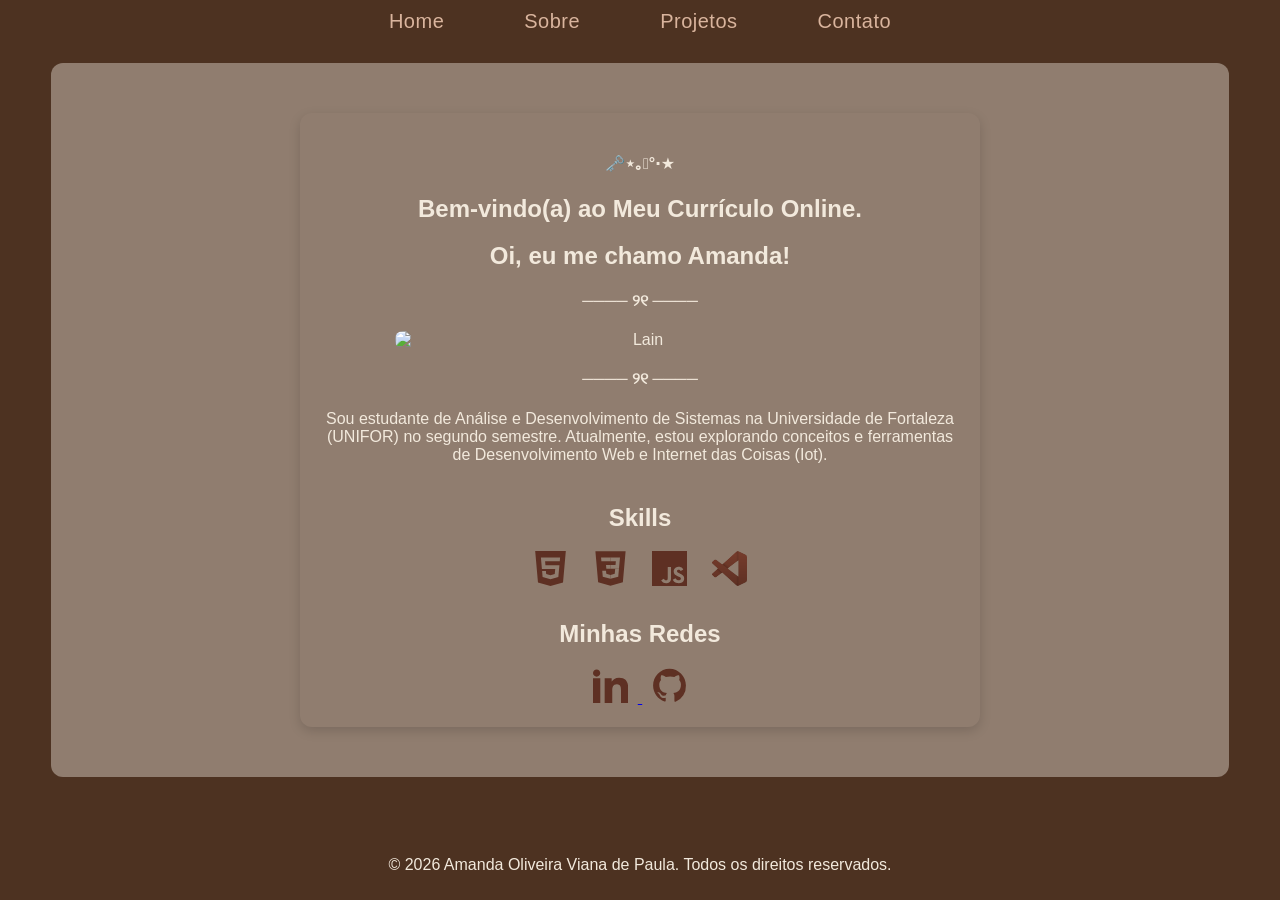
==== commit 87cac403: "Add files via upload" ====
--- a/index.html
+++ b/index.html
@@ -24,7 +24,7 @@
         <h1>Bem-vindo(a) ao Meu Currículo Online.</h1>
         <h2>Oi, eu me chamo Amanda!</h2>
         <h4>──── ୨୧ ────</h4>
-        <img src="https://giffiles.alphacoders.com/171/171474.gif" alt="Lain" class="lain.gifs">
+        <img src="https://giffiles.alphacoders.com/171/171474.gif" alt="Lain" class="lain-gifs">
         <h4>──── ୨୧ ────</h4>
         <p>Sou estudante de Análise e Desenvolvimento de Sistemas na Universidade de Fortaleza (UNIFOR) no segundo semestre. Atualmente, estou explorando conceitos e ferramentas de Desenvolvimento Web e Internet das Coisas (Iot).</p>
         <h2 style="margin-top: 40px;">Skills</h2>
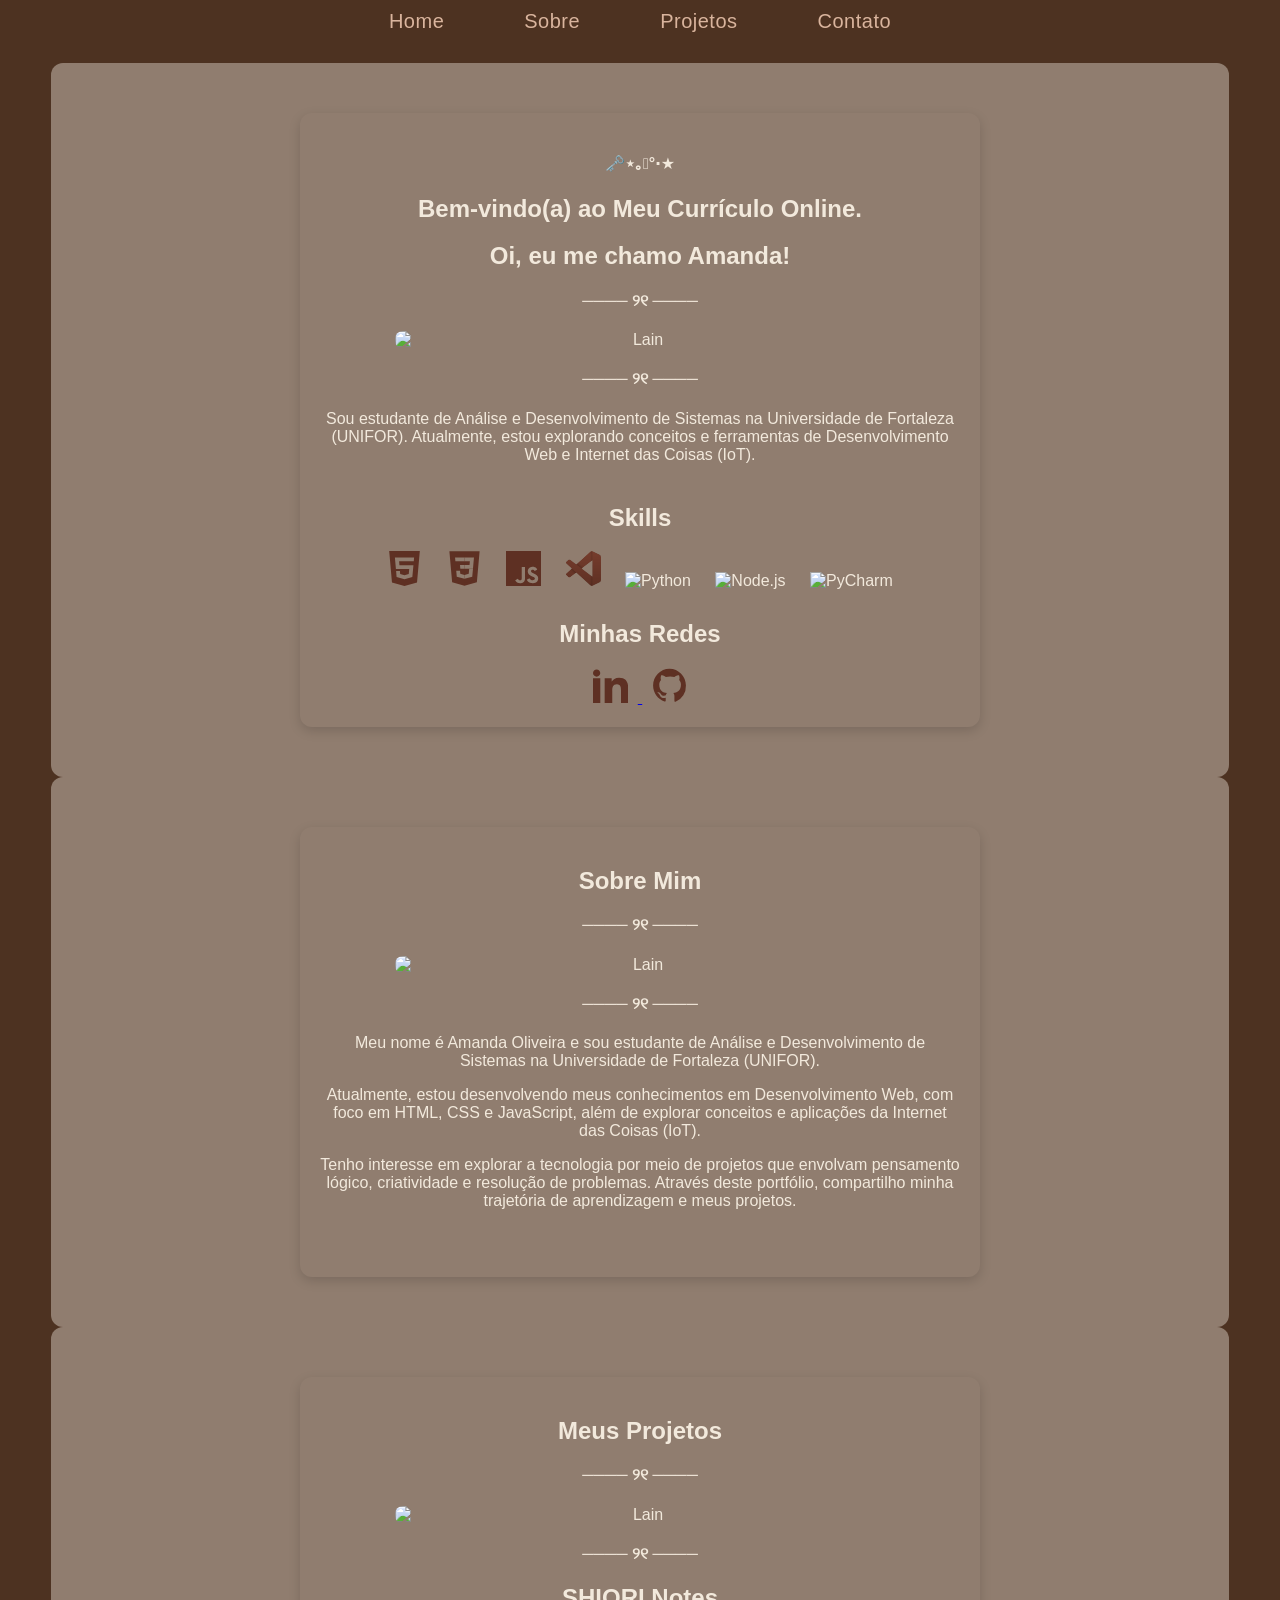
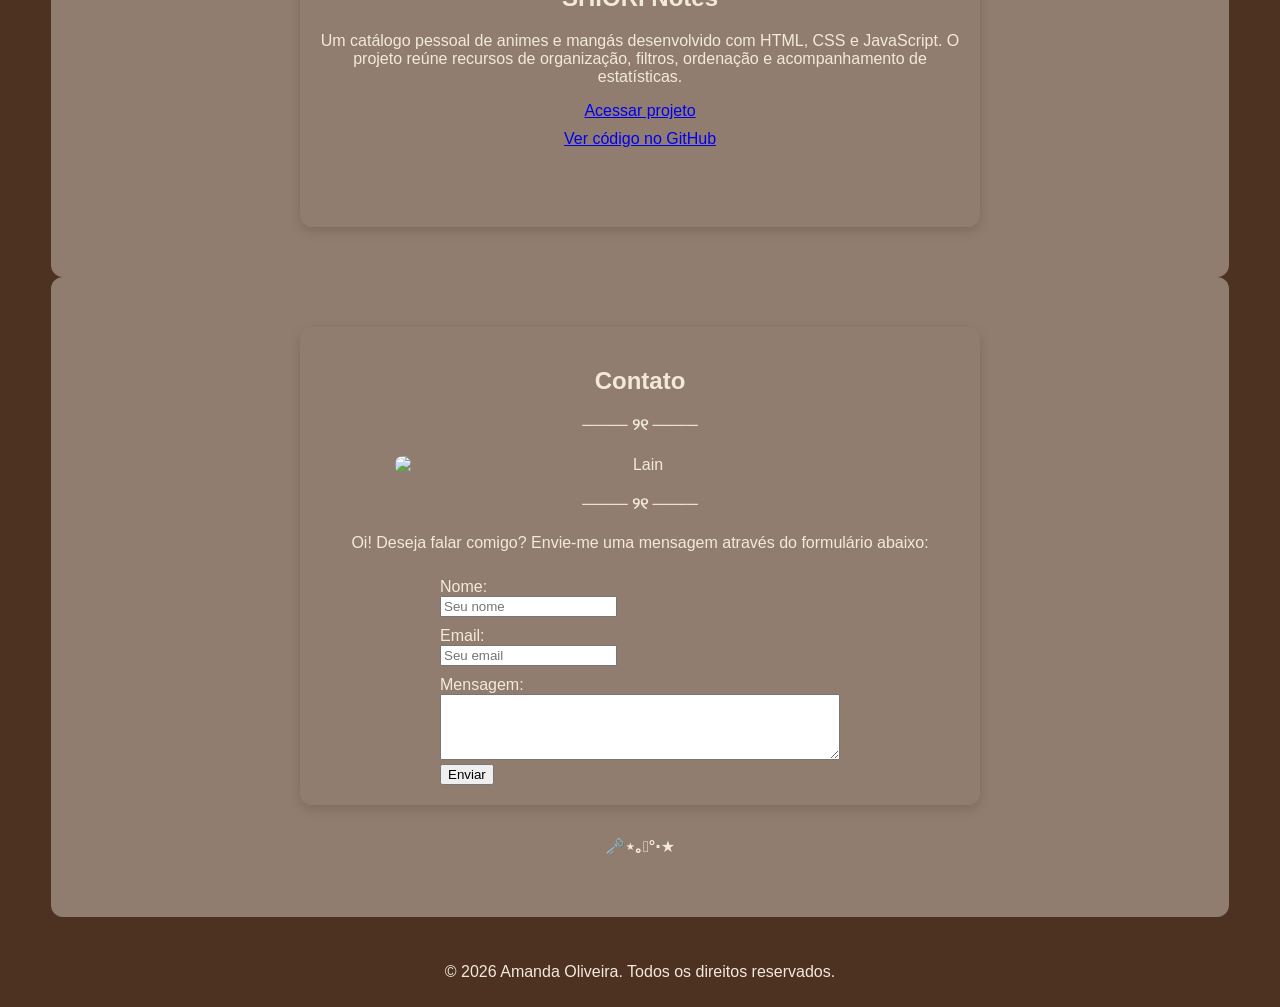
==== commit 4a47e05d: "Add files via upload" ====
--- a/index.html
+++ b/index.html
@@ -1,60 +1,329 @@
+
 <!DOCTYPE html>
 <html lang="pt-br">
+
 <head>
     <meta charset="UTF-8">
     <meta name="viewport" content="width=device-width, initial-scale=1.0">
+
     <link rel="stylesheet" href="styles.css">
+
+    <!-- Biblioteca EmailJS -->
+    <script src="https://cdn.jsdelivr.net/npm/@emailjs/browser@4/dist/email.min.js"></script>
+
     <title>Amanda Oliveira | Currículo Online</title>
 </head>
+
+<body>
+
 <header>
     <nav>
         <ul>
-        <li><a href="index.html">Home</a></li>  
-        <li><a href="sobre.html">Sobre</a></li>  
-        <li><a href="projetos.html">Projetos</a></li>  
-        <li><a href="contato.html">Contato</a></li>  
+            <li><a href="#inicio">Home</a></li>
+            <li><a href="#sobre">Sobre</a></li>
+            <li><a href="#projetos">Projetos</a></li>
+            <li><a href="#contato">Contato</a></li>
         </ul>
     </nav>
 </header>
 
 <main>
-    <section id="Home" class="container">
+
+    <!-- SEÇÃO INÍCIO -->
+    <section id="inicio" class="container">
         <div class="item">
+
+            <h4>🗝️⋆｡𖦹°‧★</h4>
+
+            <h1>Bem-vindo(a) ao Meu Currículo Online.</h1>
+
+            <h2>Oi, eu me chamo Amanda!</h2>
+
+            <h4>──── ୨୧ ────</h4>
+
+            <img
+                src="https://giffiles.alphacoders.com/171/171474.gif"
+                alt="Lain"
+                class="lain-gifs"
+            >
+
+            <h4>──── ୨୧ ────</h4>
+
+            <p>
+                Sou estudante de Análise e Desenvolvimento de Sistemas
+                na Universidade de Fortaleza (UNIFOR). Atualmente,
+                estou explorando conceitos e ferramentas de
+                Desenvolvimento Web e Internet das Coisas (IoT).
+            </p>
+
+            <h2 style="margin-top: 40px;">Skills</h2>
+
+            <!-- HTML5 -->
+            <svg role="img" width="35" height="35" viewBox="0 0 24 24"
+                fill="#5E3023" xmlns="http://www.w3.org/2000/svg">
+                <title>HTML5</title>
+                <path d="M1.5 0h21l-1.91 21.563L11.977 24l-8.564-2.438L1.5 0zm7.031 9.75l-.232-2.718 10.059.003.23-2.622L5.412 4.41l.698 8.01h9.126l-.326 3.426-2.91.804-2.955-.81-.188-2.11H6.248l.33 4.171L12 19.351l5.379-1.443.744-8.157H8.531z"/>
+            </svg>
+
+            <!-- CSS3 -->
+            <svg width="35" height="35" viewBox="0 0 128 128">
+                <path fill="#5E3023" d="M18.814 114.123L8.76 1.352h110.48l-10.064 112.754-45.243 12.543-45.119-12.526z"></path>
+                <title>CSS3</title>
+                <path fill="#5E3023" d="M64.001 117.062l36.559-10.136 8.601-96.354h-45.16v106.49z"></path>
+                <path fill="#907D6F" d="M64.001 51.429h18.302l1.264-14.163H64.001V23.435h34.682l-.332 3.711-3.4 38.114h-30.95V51.429z"></path>
+                <path fill="#907D6F" d="M64.083 87.349l-.061.018-15.403-4.159-.985-11.031H33.752l1.937 21.717 28.331 7.863.063-.018v-14.39z"></path>
+                <path fill="#907D6F" d="M81.127 64.675l-1.666 18.522-15.426 4.164v14.39l28.354-7.858.208-2.337 2.406-26.881H81.127z"></path>
+                <path fill="#907D6F" d="M64.048 23.435v13.831H30.64l-.277-3.108-.63-7.012-.331-3.711h34.646zm-.047 27.996v13.831H48.792l-.277-3.108-.631-7.012-.33-3.711h16.447z"></path>
+            </svg>
+
+            <!-- JavaScript -->
+            <svg role="img" width="35" height="35" viewBox="0 0 24 24"
+                fill="#5E3023" xmlns="http://www.w3.org/2000/svg">
+                <title>JavaScript</title>
+                <path d="M0 0h24v24H0V0zm22.034 18.276c-.175-1.095-.888-2.015-3.003-2.873-.736-.345-1.554-.585-1.797-1.14-.091-.33-.105-.51-.046-.705.15-.646.915-.84 1.515-.66.39.12.75.42.976.9 1.034-.676 1.034-.676 1.755-1.125-.27-.42-.404-.601-.586-.78-.63-.705-1.469-1.065-2.834-1.034l-.705.089c-.676.165-1.32.525-1.71 1.005-1.14 1.291-.811 3.541.569 4.471 1.365 1.02 3.361 1.244 3.616 2.205.24 1.17-.87 1.545-1.966 1.41-.811-.18-1.26-.586-1.755-1.336l-1.83 1.051c.21.48.45.689.81 1.109 1.74 1.756 6.09 1.666 6.871-1.004.029-.09.24-.705.074-1.65l.046.067zm-8.983-7.245h-2.248c0 1.938-.009 3.864-.009 5.805 0 1.232.063 2.363-.138 2.711-.33.689-1.18.601-1.566.48-.396-.196-.597-.466-.83-.855-.063-.105-.11-.196-.127-.196l-1.825 1.125c.305.63.75 1.172 1.324 1.517.855.51 2.004.675 3.207.405.783-.226 1.458-.691 1.811-1.411.51-.93.402-2.07.397-3.346.012-2.054 0-4.109 0-6.179l.004-.056z"/>
+            </svg>
+
+            <!-- VS Code -->
+            <svg width="35" height="35" viewBox="0 0 128 128">
+                <title>VS Code</title>
+                <mask id="a" width="128" height="128" x="0" y="0" maskUnits="userSpaceOnUse" style="mask-type:alpha">
+                    <path fill="#5E3023" fill-rule="evenodd" d="M90.767 127.126a7.968 7.968 0 0 0 6.35-.244l26.353-12.681a8 8 0 0 0 4.53-7.209V21.009a8 8 0 0 0-4.53-7.21L97.117 1.12a7.97 7.97 0 0 0-9.093 1.548l-50.45 46.026L15.6 32.013a5.328 5.328 0 0 0-6.807.302l-7.048 6.411a5.335 5.335 0 0 0-.006 7.888L20.796 64 1.74 81.387a5.336 5.336 0 0 0 .006 7.887l7.048 6.411a5.327 5.327 0 0 0 6.807.303l21.974-16.68 50.45 46.025a7.96 7.96 0 0 0 2.743 1.793Zm5.252-92.183L57.74 64l38.28 29.058V34.943Z" clip-rule="evenodd"></path>
+                </mask>
+                <g mask="url(#a)">
+                    <path fill="#5E3023" d="M123.471 13.82 97.097 1.12A7.973 7.973 0 0 0 88 2.668L1.662 81.387a5.333 5.333 0 0 0 .006 7.887l7.052 6.411a5.333 5.333 0 0 0 6.811.303l103.971-78.875c3.488-2.646 8.498-.158 8.498 4.22v-.306a8.001 8.001 0 0 0-4.529-7.208Z"></path>
+                    <g filter="url(#b)">
+                        <path fill="#5E3023" d="m123.471 114.181-26.374 12.698A7.973 7.973 0 0 1 88 125.333L1.662 46.613a5.333 5.333 0 0 1 .006-7.887l7.052-6.411a5.333 5.333 0 0 1 6.811-.303l103.971 78.874c3.488 2.647 8.498.159 8.498-4.219v.306a8.001 8.001 0 0 1-4.529 7.208Z"></path>
+                    </g>
+                    <g filter="url(#c)">
+                        <path fill="#5E3023" d="M97.098 126.882A7.977 7.977 0 0 1 88 125.333c2.952 2.952 8 .861 8-3.314V5.98c0-4.175-5.048-6.266-8-3.313a7.977 7.977 0 0 1 9.098-1.549L123.467 13.8A8 8 0 0 1 128 21.01v85.982a8 8 0 0 1-4.533 7.21l-26.369 12.681Z"></path>
+                    </g>
+                    <path fill="url(#d)" fill-rule="evenodd" d="M90.69 127.126a7.968 7.968 0 0 0 6.349-.244l26.353-12.681a8 8 0 0 0 4.53-7.21V21.009a8 8 0 0 0-4.53-7.21L97.039 1.12a7.97 7.97 0 0 0-9.093 1.548l-50.45 46.026-21.974-16.68a5.328 5.328 0 0 0-6.807.302l-7.048 6.411a5.336 5.336 0 0 0-.006 7.888L20.718 64 1.662 81.386a5.335 5.335 0 0 0 .006 7.888l7.048 6.411a5.328 5.328 0 0 0 6.807.303l21.975-16.681 50.45 46.026a7.959 7.959 0 0 0 2.742 1.793Zm5.252-92.184L57.662 64l38.28 29.057V34.943Z" clip-rule="evenodd" opacity="0.25" style="mix-blend-mode:overlay"></path>
+                </g>
+                <defs>
+                    <filter id="b" width="144.744" height="113.408" x="-8.41115" y="22.5944" color-interpolation-filters="sRGB" filterUnits="userSpaceOnUse">
+                        <feFlood flood-opacity="0" result="BackgroundImageFix"></feFlood>
+                        <feColorMatrix in="SourceAlpha" result="hardAlpha" values="0 0 0 0 0 0 0 0 0 0 0 0 0 0 0 0 0 0 127 0"></feColorMatrix>
+                        <feOffset></feOffset>
+                        <feGaussianBlur stdDeviation="4.16667"></feGaussianBlur>
+                        <feColorMatrix values="0 0 0 0 0 0 0 0 0 0 0 0 0 0 0 0 0 0 0.25 0"></feColorMatrix>
+                        <feBlend in2="BackgroundImageFix" mode="overlay" result="effect1_dropShadow_1_36"></feBlend>
+                        <feBlend in="SourceGraphic" in2="effect1_dropShadow_1_36" result="shape"></feBlend>
+                    </filter>
+                    <filter id="c" width="56.6667" height="144.007" x="79.6667" y="-8.0035" color-interpolation-filters="sRGB" filterUnits="userSpaceOnUse">
+                        <feFlood flood-opacity="0" result="BackgroundImageFix"></feFlood>
+                        <feColorMatrix in="SourceAlpha" result="hardAlpha" values="0 0 0 0 0 0 0 0 0 0 0 0 0 0 0 0 0 0 127 0"></feColorMatrix>
+                        <feOffset></feOffset>
+                        <feGaussianBlur stdDeviation="4.16667"></feGaussianBlur>
+                        <feColorMatrix values="0 0 0 0 0 0 0 0 0 0 0 0 0 0 0 0 0 0 0.25 0"></feColorMatrix>
+                        <feBlend in2="BackgroundImageFix" mode="overlay" result="effect1_dropShadow_1_36"></feBlend>
+                        <feBlend in="SourceGraphic" in2="effect1_dropShadow_1_36" result="shape"></feBlend>
+                    </filter>
+                    <linearGradient id="d" x1="63.9222" x2="63.9222" y1="0.329902" y2="127.67" gradientUnits="userSpaceOnUse">
+                        <stop stop-color="#fff"></stop>
+                        <stop offset="1" stop-color="#fff" stop-opacity="0"></stop>
+                    </linearGradient>
+                </defs>
+            </svg>
+           <!-- Python -->
+<img
+    src="https://cdn.simpleicons.org/python/5E3023"
+    alt="Python"
+    title="Python"
+    class="skill-icon"
+    width="35"
+    height="35"
+>
+
+<!-- Node.js -->
+<img
+    src="https://cdn.simpleicons.org/nodedotjs/5E3023"
+    alt="Node.js"
+    title="Node.js"
+    class="skill-icon"
+    width="35"
+    height="35"
+>
+
+<!-- PyCharm -->
+<img
+    src="https://cdn.simpleicons.org/pycharm/5E3023"
+    alt="PyCharm"
+    title="PyCharm"
+    class="skill-icon"
+    width="35"
+    height="35"
+>
+
+            <h2 style="margin-top: 30px;">Minhas Redes</h2>
+
+            <a href="https://www.linkedin.com/in/amanda-oliveira-7553b13a8/" target="_blank" rel="noopener noreferrer">
+                <svg width="35" height="35" viewBox="0 0 24 24" fill="#5E3023">
+                    <path d="M4.98 3.5C4.98 4.88 3.87 6 2.5 6S0 4.88 0 3.5 1.12 1 2.5 1 4.98 2.12 4.98 3.5zM0 24h5V7H0v17zM8 7h4.8v2.3h.1c.7-1.3 2.4-2.6 5-2.6 5.3 0 6.3 3.5 6.3 8v9.3h-5v-8.2c0-2-.04-4.6-2.8-4.6-2.8 0-3.2 2.2-3.2 4.4V24H8V7z"/>
+                </svg>
+            </a>
+
+            <a href="https://github.com/amandaolivip" target="_blank" rel="noopener noreferrer">
+                <svg width="35" height="35" viewBox="0 0 24 24" fill="#5E3023">
+                    <path d="M12 .5C5.73.5.75 5.7.75 12c0 5.1 3.29 9.45 7.86 10.98.58.1.79-.26.79-.57v-2.02c-3.2.7-3.87-1.38-3.87-1.38-.53-1.36-1.3-1.72-1.3-1.72-1.06-.74.08-.73.08-.73 1.17.08 1.79 1.23 1.79 1.23 1.04 1.8 2.73 1.28 3.4.98.1-.77.41-1.28.74-1.57-2.56-.3-5.25-1.32-5.25-5.85 0-1.29.45-2.35 1.19-3.18-.12-.3-.52-1.52.12-3.17 0 0 .97-.32 3.2 1.22a10.9 10.9 0 0 1 5.83 0c2.23-1.54 3.2-1.22 3.2-1.22.64 1.65.24 2.87.12 3.17.74.83 1.19 1.89 1.19 3.18 0 4.54-2.69 5.54-5.26 5.84.42.36.79 1.08.79 2.19v3.24c0 .31.21.67.8.56A11.5 11.5 0 0 0 23.25 12C23.25 5.7 18.27.5 12 .5z"/>
+                </svg>
+            </a>
+
+        </div>
+    </section>
+
+
+    <!-- SEÇÃO SOBRE -->
+    <section id="sobre" class="container">
+        <div class="item">
+
+            <h1>Sobre Mim</h1>
+
+            <h4>──── ୨୧ ────</h4>
+
+            <img
+                src="https://giffiles.alphacoders.com/171/171296.gif"
+                alt="Lain"
+                class="lain-gifs"
+            >
+
+            <h4>──── ୨୧ ────</h4>
+
+            <p>
+                Meu nome é Amanda Oliveira e sou estudante de
+                Análise e Desenvolvimento de Sistemas na
+                Universidade de Fortaleza (UNIFOR).
+            </p>
+
+            <p>
+                Atualmente, estou desenvolvendo meus conhecimentos
+                em Desenvolvimento Web, com foco em HTML, CSS e
+                JavaScript, além de explorar conceitos e aplicações
+                da Internet das Coisas (IoT).
+            </p>
+
+            <p>
+                Tenho interesse em explorar a tecnologia por meio
+                de projetos que envolvam pensamento lógico,
+                criatividade e resolução de problemas. Através
+                deste portfólio, compartilho minha trajetória de
+                aprendizagem e meus projetos.
+            </p>
+
+        </div>
+    </section>
+
+
+    <!-- SEÇÃO PROJETOS -->
+    <section id="projetos" class="container">
+        <div class="item">
+
+            <h1>Meus Projetos</h1>
+
+            <h4>──── ୨୧ ────</h4>
+
+            <img
+                src="https://giffiles.alphacoders.com/171/171287.gif"
+                alt="Lain"
+                class="lain-gifs"
+            >
+
+            <h4>──── ୨୧ ────</h4>
+
+            <h2>SHIORI Notes</h2>
+
+            <p>
+                Um catálogo pessoal de animes e mangás desenvolvido
+                com HTML, CSS e JavaScript. O projeto reúne recursos
+                de organização, filtros, ordenação e acompanhamento
+                de estatísticas.
+            </p>
+
+           <div class="links-projeto">
+    <a href="https://amandaolivip.github.io/shiori-notes/" target="_blank" rel="noopener noreferrer">
+        Acessar projeto
+    </a>
+
+    <a href="https://github.com/amandaolivip/shiori-notes" target="_blank" rel="noopener noreferrer">
+        Ver código no GitHub
+    </a>
+</div>
+
+        </div>
+    </section>
+
+
+    <!-- SEÇÃO CONTATO -->
+    <section id="contato" class="container">
+        <div class="item">
+
+            <h1>Contato</h1>
+
+            <h4>──── ୨୧ ────</h4>
+
+            <img
+                src="https://giffiles.alphacoders.com/171/171342.gif"
+                alt="Lain"
+                class="lain-gifs"
+            >
+
+            <h4>──── ୨୧ ────</h4>
+
+            <p>
+                Oi! Deseja falar comigo? Envie-me uma mensagem
+                através do formulário abaixo:
+            </p>
+
+            <form id="form-contato">
+
+                <label for="nome">Nome:</label>
+                <input
+                    type="text"
+                    id="nome"
+                    name="nome"
+                    placeholder="Seu nome"
+                    required
+                >
+
+                <label for="email">Email:</label>
+                <input
+                    type="email"
+                    id="email"
+                    name="email"
+                    placeholder="Seu email"
+                    required
+                >
+
+                <label for="mensagem">Mensagem:</label>
+                <textarea
+                    id="mensagem"
+                    name="mensagem"
+                    rows="4"
+                    cols="50"
+                    required
+                ></textarea>
+
+                <br>
+
+                <button type="submit" id="btn-enviar">
+                    <span id="btn-text">Enviar</span>
+                    <span id="btn-loading" style="display:none;">Enviando...</span>
+                </button>
+
+            </form>
+
+        </div>
         <h4>🗝️⋆｡𖦹°‧★</h4>
-        <h1>Bem-vindo(a) ao Meu Currículo Online.</h1>
-        <h2>Oi, eu me chamo Amanda!</h2>
-        <h4>──── ୨୧ ────</h4>
-        <img src="https://giffiles.alphacoders.com/171/171474.gif" alt="Lain" class="lain-gifs">
-        <h4>──── ୨୧ ────</h4>
-        <p>Sou estudante de Análise e Desenvolvimento de Sistemas na Universidade de Fortaleza (UNIFOR) no segundo semestre. Atualmente, estou explorando conceitos e ferramentas de Desenvolvimento Web e Internet das Coisas (Iot).</p>
-        <h2 style="margin-top: 40px;">Skills</h2>
-        <svg role="img" width="35" height="35" viewBox="0 0 24 24" fill="#5E3023" xmlns="http://www.w3.org/2000/svg"><title>HTML5</title><path d="M1.5 0h21l-1.91 21.563L11.977 24l-8.564-2.438L1.5 0zm7.031 9.75l-.232-2.718 10.059.003.23-2.622L5.412 4.41l.698 8.01h9.126l-.326 3.426-2.91.804-2.955-.81-.188-2.11H6.248l.33 4.171L12 19.351l5.379-1.443.744-8.157H8.531z"/></svg>
-        <svg width="35" height="35" viewBox="0 0 128 128">
-        <path fill="#5E3023" d="M18.814 114.123L8.76 1.352h110.48l-10.064 112.754-45.243 12.543-45.119-12.526z"></path><title>CSS3</title><path fill="#5E3023" d="M64.001 117.062l36.559-10.136 8.601-96.354h-45.16v106.49z"></path><path fill="#907D6F" d="M64.001 51.429h18.302l1.264-14.163H64.001V23.435h34.682l-.332 3.711-3.4 38.114h-30.95V51.429z"></path><path fill="#907D6F" d="M64.083 87.349l-.061.018-15.403-4.159-.985-11.031H33.752l1.937 21.717 28.331 7.863.063-.018v-14.39z"></path><path fill="#907D6F" d="M81.127 64.675l-1.666 18.522-15.426 4.164v14.39l28.354-7.858.208-2.337 2.406-26.881H81.127z"></path><path fill="#907D6F" d="M64.048 23.435v13.831H30.64l-.277-3.108-.63-7.012-.331-3.711h34.646zm-.047 27.996v13.831H48.792l-.277-3.108-.631-7.012-.33-3.711h16.447z"></path>
-        </svg>
-        <svg role="img" width="35" height="35" viewBox="0 0 24 24" fill="#5E3023" xmlns="http://www.w3.org/2000/svg"><title>JavaScript</title><path d="M0 0h24v24H0V0zm22.034 18.276c-.175-1.095-.888-2.015-3.003-2.873-.736-.345-1.554-.585-1.797-1.14-.091-.33-.105-.51-.046-.705.15-.646.915-.84 1.515-.66.39.12.75.42.976.9 1.034-.676 1.034-.676 1.755-1.125-.27-.42-.404-.601-.586-.78-.63-.705-1.469-1.065-2.834-1.034l-.705.089c-.676.165-1.32.525-1.71 1.005-1.14 1.291-.811 3.541.569 4.471 1.365 1.02 3.361 1.244 3.616 2.205.24 1.17-.87 1.545-1.966 1.41-.811-.18-1.26-.586-1.755-1.336l-1.83 1.051c.21.48.45.689.81 1.109 1.74 1.756 6.09 1.666 6.871-1.004.029-.09.24-.705.074-1.65l.046.067zm-8.983-7.245h-2.248c0 1.938-.009 3.864-.009 5.805 0 1.232.063 2.363-.138 2.711-.33.689-1.18.601-1.566.48-.396-.196-.597-.466-.83-.855-.063-.105-.11-.196-.127-.196l-1.825 1.125c.305.63.75 1.172 1.324 1.517.855.51 2.004.675 3.207.405.783-.226 1.458-.691 1.811-1.411.51-.93.402-2.07.397-3.346.012-2.054 0-4.109 0-6.179l.004-.056z"/></svg>
-        <svg width="35" height="35" viewBox="0 0 128 128"><title>VS Code</title>
-        <mask id="a" width="128" height="128" x="0" y="0" maskUnits="userSpaceOnUse" style="mask-type:alpha"><path fill="#5E3023" fill-rule="evenodd" d="M90.767 127.126a7.968 7.968 0 0 0 6.35-.244l26.353-12.681a8 8 0 0 0 4.53-7.209V21.009a8 8 0 0 0-4.53-7.21L97.117 1.12a7.97 7.97 0 0 0-9.093 1.548l-50.45 46.026L15.6 32.013a5.328 5.328 0 0 0-6.807.302l-7.048 6.411a5.335 5.335 0 0 0-.006 7.888L20.796 64 1.74 81.387a5.336 5.336 0 0 0 .006 7.887l7.048 6.411a5.327 5.327 0 0 0 6.807.303l21.974-16.68 50.45 46.025a7.96 7.96 0 0 0 2.743 1.793Zm5.252-92.183L57.74 64l38.28 29.058V34.943Z" clip-rule="evenodd"></path></mask><g mask="url(#a)"><path fill="#5E3023" d="M123.471 13.82 97.097 1.12A7.973 7.973 0 0 0 88 2.668L1.662 81.387a5.333 5.333 0 0 0 .006 7.887l7.052 6.411a5.333 5.333 0 0 0 6.811.303l103.971-78.875c3.488-2.646 8.498-.158 8.498 4.22v-.306a8.001 8.001 0 0 0-4.529-7.208Z"></path><g filter="url(#b)"><path fill="#5E3023" d="m123.471 114.181-26.374 12.698A7.973 7.973 0 0 1 88 125.333L1.662 46.613a5.333 5.333 0 0 1 .006-7.887l7.052-6.411a5.333 5.333 0 0 1 6.811-.303l103.971 78.874c3.488 2.647 8.498.159 8.498-4.219v.306a8.001 8.001 0 0 1-4.529 7.208Z"></path></g><g filter="url(#c)"><path fill="#5E3023" d="M97.098 126.882A7.977 7.977 0 0 1 88 125.333c2.952 2.952 8 .861 8-3.314V5.98c0-4.175-5.048-6.266-8-3.313a7.977 7.977 0 0 1 9.098-1.549L123.467 13.8A8 8 0 0 1 128 21.01v85.982a8 8 0 0 1-4.533 7.21l-26.369 12.681Z"></path></g><path fill="url(#d)" fill-rule="evenodd" d="M90.69 127.126a7.968 7.968 0 0 0 6.349-.244l26.353-12.681a8 8 0 0 0 4.53-7.21V21.009a8 8 0 0 0-4.53-7.21L97.039 1.12a7.97 7.97 0 0 0-9.093 1.548l-50.45 46.026-21.974-16.68a5.328 5.328 0 0 0-6.807.302l-7.048 6.411a5.336 5.336 0 0 0-.006 7.888L20.718 64 1.662 81.386a5.335 5.335 0 0 0 .006 7.888l7.048 6.411a5.328 5.328 0 0 0 6.807.303l21.975-16.681 50.45 46.026a7.959 7.959 0 0 0 2.742 1.793Zm5.252-92.184L57.662 64l38.28 29.057V34.943Z" clip-rule="evenodd" opacity="0.25" style="mix-blend-mode:overlay"></path></g><defs><filter id="b" width="144.744" height="113.408" x="-8.41115" y="22.5944" color-interpolation-filters="sRGB" filterUnits="userSpaceOnUse"><feFlood flood-opacity="0" result="BackgroundImageFix"></feFlood><feColorMatrix in="SourceAlpha" result="hardAlpha" values="0 0 0 0 0 0 0 0 0 0 0 0 0 0 0 0 0 0 127 0"></feColorMatrix><feOffset></feOffset><feGaussianBlur stdDeviation="4.16667"></feGaussianBlur><feColorMatrix values="0 0 0 0 0 0 0 0 0 0 0 0 0 0 0 0 0 0 0.25 0"></feColorMatrix><feBlend in2="BackgroundImageFix" mode="overlay" result="effect1_dropShadow_1_36"></feBlend><feBlend in="SourceGraphic" in2="effect1_dropShadow_1_36" result="shape"></feBlend></filter><filter id="c" width="56.6667" height="144.007" x="79.6667" y="-8.0035" color-interpolation-filters="sRGB" filterUnits="userSpaceOnUse"><feFlood flood-opacity="0" result="BackgroundImageFix"></feFlood><feColorMatrix in="SourceAlpha" result="hardAlpha" values="0 0 0 0 0 0 0 0 0 0 0 0 0 0 0 0 0 0 127 0"></feColorMatrix><feOffset></feOffset><feGaussianBlur stdDeviation="4.16667"></feGaussianBlur><feColorMatrix values="0 0 0 0 0 0 0 0 0 0 0 0 0 0 0 0 0 0 0.25 0"></feColorMatrix><feBlend in2="BackgroundImageFix" mode="overlay" result="effect1_dropShadow_1_36"></feBlend><feBlend in="SourceGraphic" in2="effect1_dropShadow_1_36" result="shape"></feBlend></filter><linearGradient id="d" x1="63.9222" x2="63.9222" y1="0.329902" y2="127.67" gradientUnits="userSpaceOnUse"><stop stop-color="#fff"></stop><stop offset="1" stop-color="#fff" stop-opacity="0"></stop></linearGradient></defs>
-        </svg>
-        <h2 style="margin-top: 30px;">Minhas Redes</h2>
-       <a href="https://www.linkedin.com/in/amanda-oliveira-7553b13a8/" target="_blank">
-       <svg width="35" height="35" viewBox="0 0 24 24" fill="#5E3023">
-        <path d="M4.98 3.5C4.98 4.88 3.87 6 2.5 6S0 4.88 0 3.5 1.12 1 2.5 1 4.98 2.12 4.98 3.5zM0 24h5V7H0v17zM8 7h4.8v2.3h.1c.7-1.3 2.4-2.6 5-2.6 5.3 0 6.3 3.5 6.3 8v9.3h-5v-8.2c0-2-.04-4.6-2.8-4.6-2.8 0-3.2 2.2-3.2 4.4V24H8V7z"/>
-        </svg>
-        </a>
-        <a href="https://github.com/amandaolivip" target="_blank">
-        <svg width="35" height="35" viewBox="0 0 24 24" fill="#5E3023">
-    <path d="M12 .5C5.73.5.75 5.7.75 12c0 5.1 3.29 9.45 7.86 10.98.58.1.79-.26.79-.57v-2.02c-3.2.7-3.87-1.38-3.87-1.38-.53-1.36-1.3-1.72-1.3-1.72-1.06-.74.08-.73.08-.73 1.17.08 1.79 1.23 1.79 1.23 1.04 1.8 2.73 1.28 3.4.98.1-.77.41-1.28.74-1.57-2.56-.3-5.25-1.32-5.25-5.85 0-1.29.45-2.35 1.19-3.18-.12-.3-.52-1.52.12-3.17 0 0 .97-.32 3.2 1.22a10.9 10.9 0 0 1 5.83 0c2.23-1.54 3.2-1.22 3.2-1.22.64 1.65.24 2.87.12 3.17.74.83 1.19 1.89 1.19 3.18 0 4.54-2.69 5.54-5.26 5.84.42.36.79 1.08.79 2.19v3.24c0 .31.21.67.8.56A11.5 11.5 0 0 0 23.25 12C23.25 5.7 18.27.5 12 .5z"/>
-  </svg>
-</a>
-    </div>
     </section>
+
 </main>
 
+
 <footer>
-    <p>&copy; 2026 Amanda Oliveira Viana de Paula. Todos os direitos reservados.</p>
+    <p>&copy; 2026 Amanda Oliveira. Todos os direitos reservados.</p>
 </footer>
 
+<!-- JavaScript do formulário -->
+<script src="script.js"></script>
+
 </body>
-</body>
-</html>+</html>
--- a/styles.css
+++ b/styles.css
@@ -3,9 +3,13 @@
   box-sizing: border-box;
 }
 
+html {
+  scroll-behavior: smooth;
+}
+
 body {
-  background-color:#4D3221;
-  font-family: 'Franklin Gothic Medium', 'Arial Narrow', Arial, sans-serif; 
+  background-color: #4D3221;
+  font-family: 'Franklin Gothic Medium', 'Arial Narrow', Arial, sans-serif;
   color: #F2E9DC;
   margin: 0;
   padding: 0;
@@ -16,11 +20,18 @@
 
 main {
   flex: 1;
-}
-
+  padding: 20px;
+  text-align: center;
+}
+
+/* Cabeçalho e navegação */
 header {
   color: #fff;
   padding: 10px 0;
+  position: sticky;
+  top: 0;
+  z-index: 1000;
+  background-color: #4D3221;
 }
 
 nav ul {
@@ -44,13 +55,9 @@
   text-decoration: none;
 }
 
-main {
-  padding: 20px;
-  text-align: center;
-}
-
+/* Rodapé */
 footer {
-  color:#F2E9DC;
+  color: #F2E9DC;
   text-align: center;
   padding: 10px 0;
   position: static;
@@ -59,6 +66,7 @@
   margin: auto;
 }
 
+/* Formulário */
 form {
   display: inline-block;
   text-align: left;
@@ -75,29 +83,30 @@
   max-height: 400px;
 }
 
-/* Layouts de Seções */
+/* Layouts de seções */
 section {
   margin: 20px 0;
+  scroll-margin-top: 100px;
 }
 
 .lain-gifs {
   width: 100%;
   max-width: 490px;
-  height:auto;
+  height: auto;
   display: block;
-  margin: 0 auto;
-  margin-bottom: 20px;
+  margin: 0 auto 20px;
   border-radius: 8px;
 }
 
 .container {
- background-color: #907D6F;
- display: flex;
- flex-wrap: wrap;
- justify-content: center;
- padding: 10px;
- width: 100%;
- border-radius: 12px;
+  background-color: #907D6F;
+  max-width: 720px;
+  margin: 30px auto;
+  padding: 25px;
+  border-radius: 12px;
+  display: flex;
+  flex-direction: column;
+  align-items: center;
 }
 
 .item {
@@ -106,27 +115,37 @@
   flex: 1 1 300px;
   text-align: center;
   max-width: 500px;
-  width:100%;
+  width: 100%;
   border-radius: 12px;
-  box-shadow: 0 4px 12px  
-  rgba(0,0,0,0.15);
-}
- 
-
-svg {
+  box-shadow: 0 4px 12px rgba(0, 0, 0, 0.15);
+}
+
+.links-projeto {
+    display: flex;
+    flex-direction: column;
+    align-items: center;
+    gap: 10px;
+}
+
+
+/* Ícones */
+svg,
+.skill-icon {
   transition: transform 0.2s;
   margin: 0 10px;
 }
 
-svg:hover {
+svg:hover,
+.skill-icon:hover {
   transform: scale(1.1);
 }
 
 #table-projetos {
-  width:100%;
-  text-align: center;
-}
-
+  width: 100%;
+  text-align: center;
+}
+
+/* Telas maiores */
 @media (min-width: 768px) {
   .container {
     width: 95%;
@@ -134,18 +153,22 @@
     margin: 0 auto;
     padding: 40px;
   }
+
   .item {
     max-width: 680px;
     flex: 1 1 450px;
     transition: transform 0.2s ease;
   }
+
   .item:hover {
     transform: translateY(-3px);
   }
+
   nav ul {
     justify-content: center;
     gap: 30px;
   }
+
   nav ul li a {
     position: relative;
     font-size: 20px;
@@ -155,6 +178,7 @@
     border-radius: 10px;
     transition: all 0.2s ease;
   }
+
   nav ul li a::after {
     content: "";
     position: absolute;
@@ -164,44 +188,58 @@
     height: 2px;
     transition: width 0.25s ease;
     transform: translateX(-50%);
-    background-color:#D9B49D;
-  }
+    background-color: #D9B49D;
+  }
+
   nav ul li a:hover::after {
     width: 70%;
   }
 }
 
+/* Dispositivos móveis */
 @media (max-width: 768px) {
+  section {
+    scroll-margin-top: 130px;
+  }
+
   .item {
     max-width: 100%;
     padding: 15px;
   }
+
   h1 {
     font-size: 1.8rem;
   }
+
   h2 {
     font-size: 1.5rem;
   }
+
   h4 {
     font-size: 1rem;
   }
+
   p {
     font-size: 0.95rem;
     line-height: 1.5;
   }
+
   nav ul {
     flex-wrap: wrap;
     gap: 10px;
   }
+
   nav ul li {
     margin: 0;
   }
+
   nav ul li a {
     font-size: 16px;
     padding: 10px 14px;
     display: inline-block;
   }
+
   nav ul li a:active {
     transform: scale(0.95);
   }
-}+}
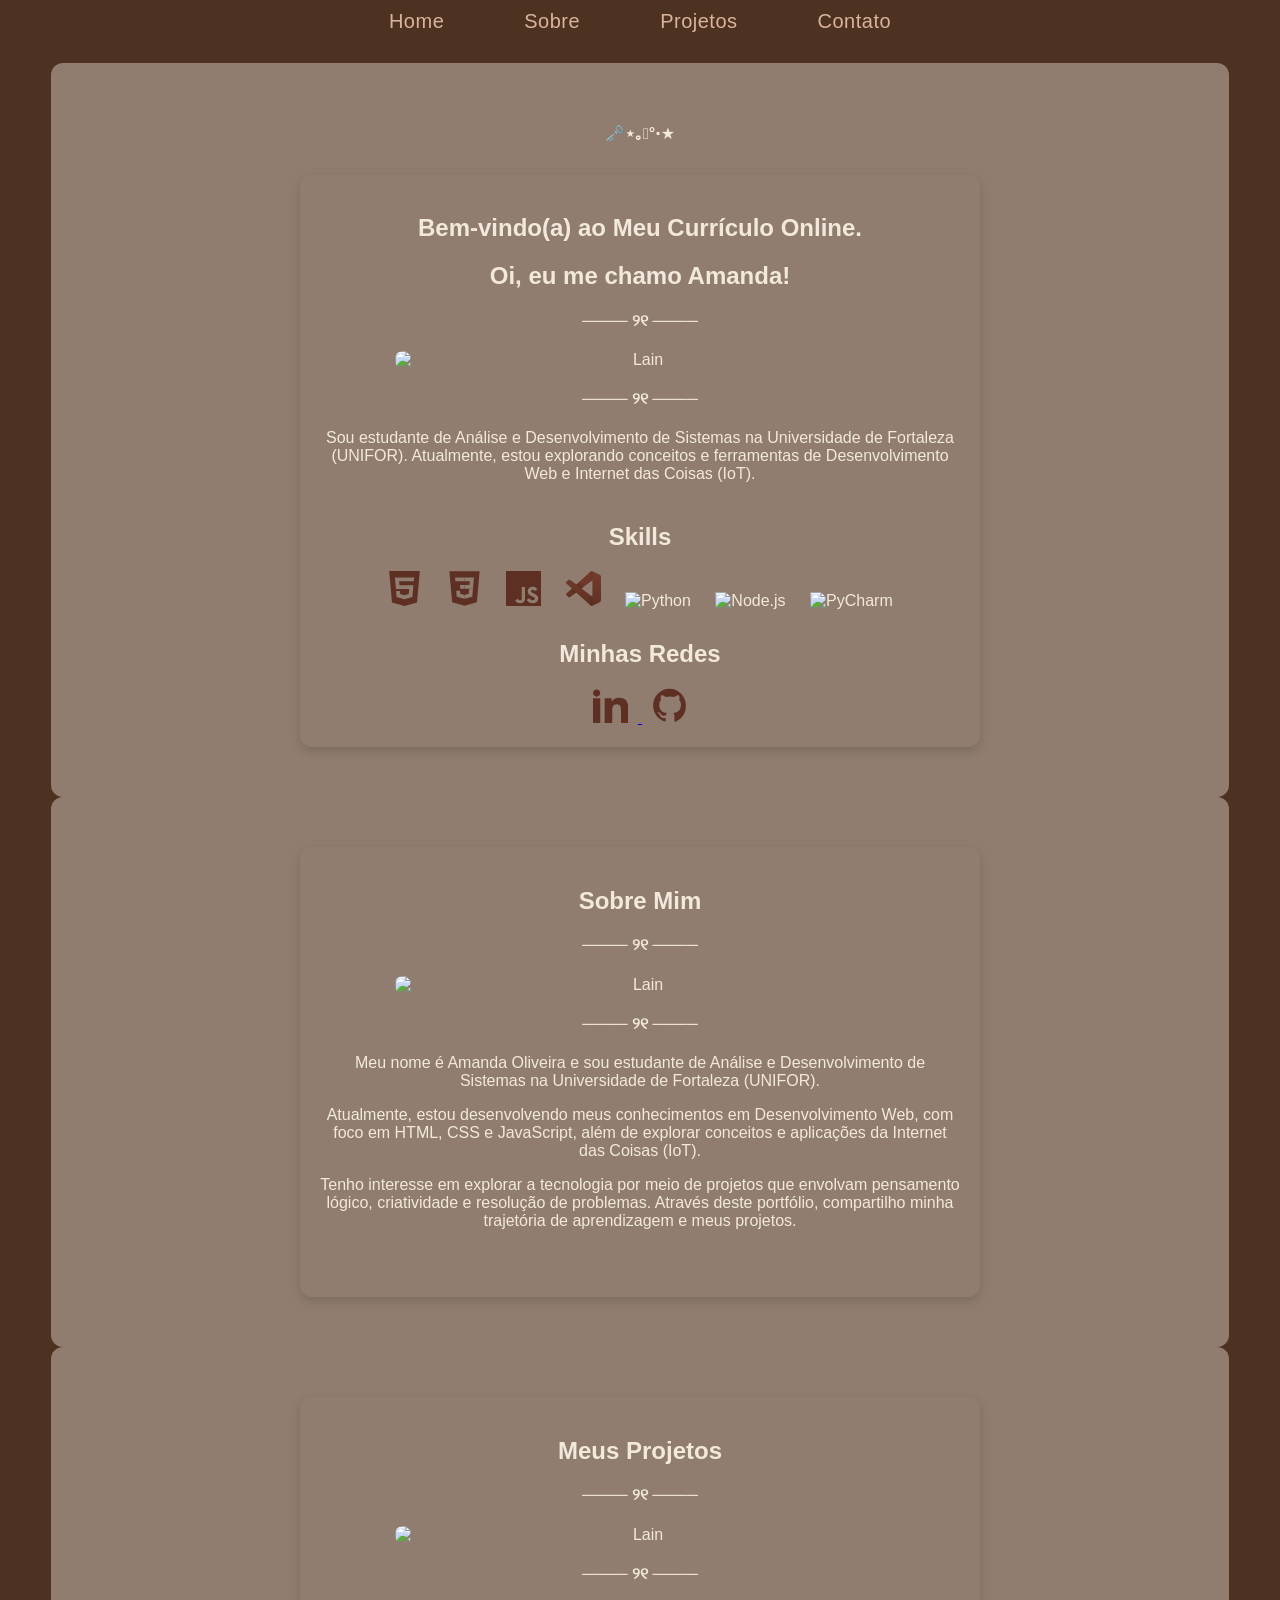
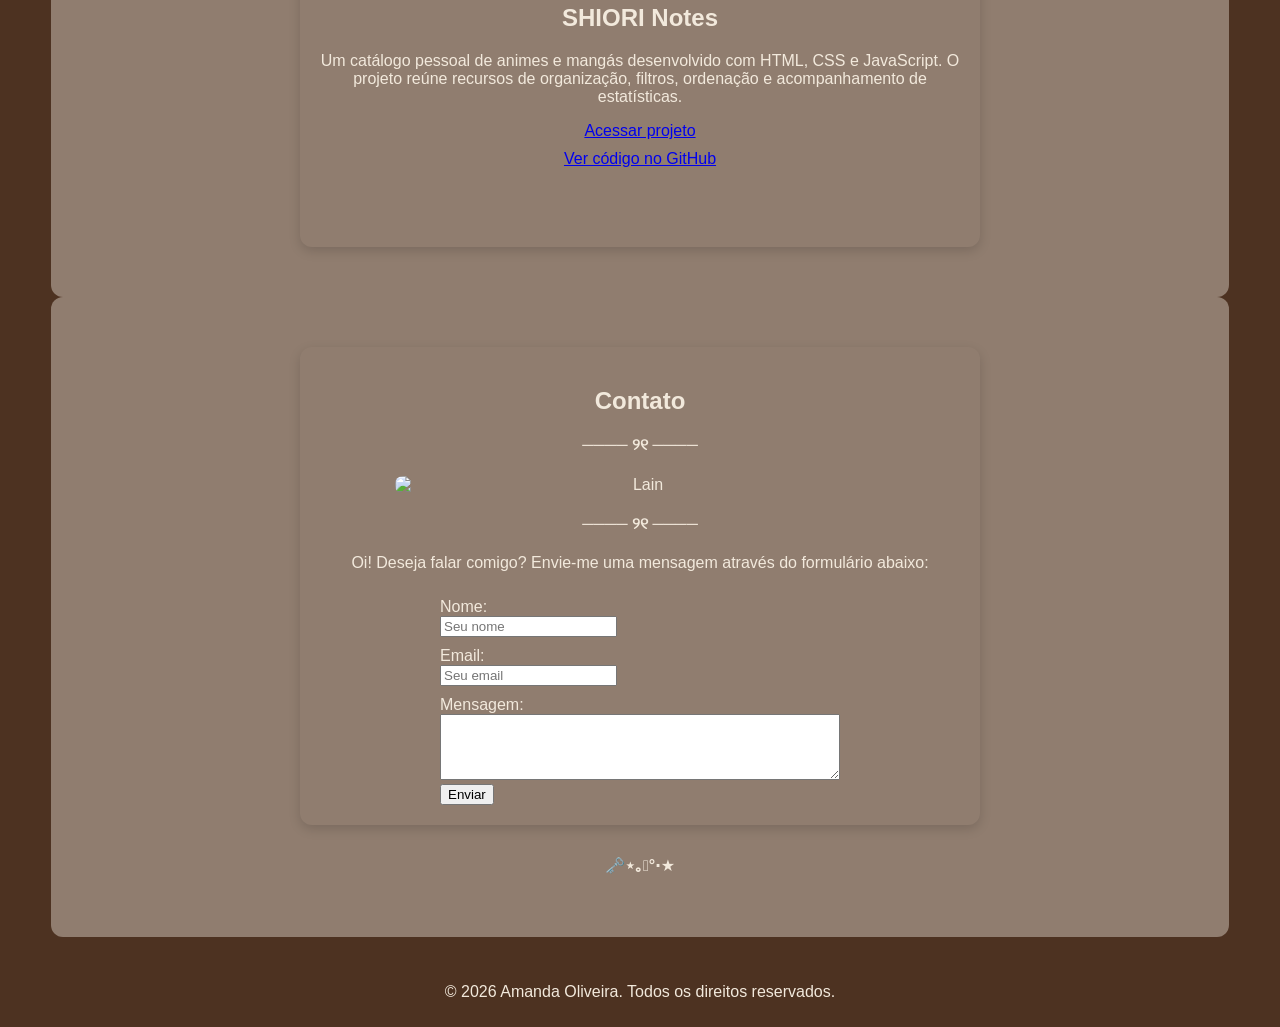
==== commit 4b762634: "Add files via upload" ====
--- a/index.html
+++ b/index.html
@@ -31,9 +31,9 @@
 
     <!-- SEÇÃO INÍCIO -->
     <section id="inicio" class="container">
+        <h4>🗝️⋆｡𖦹°‧★</h4>
         <div class="item">
 
-            <h4>🗝️⋆｡𖦹°‧★</h4>
 
             <h1>Bem-vindo(a) ao Meu Currículo Online.</h1>
 
